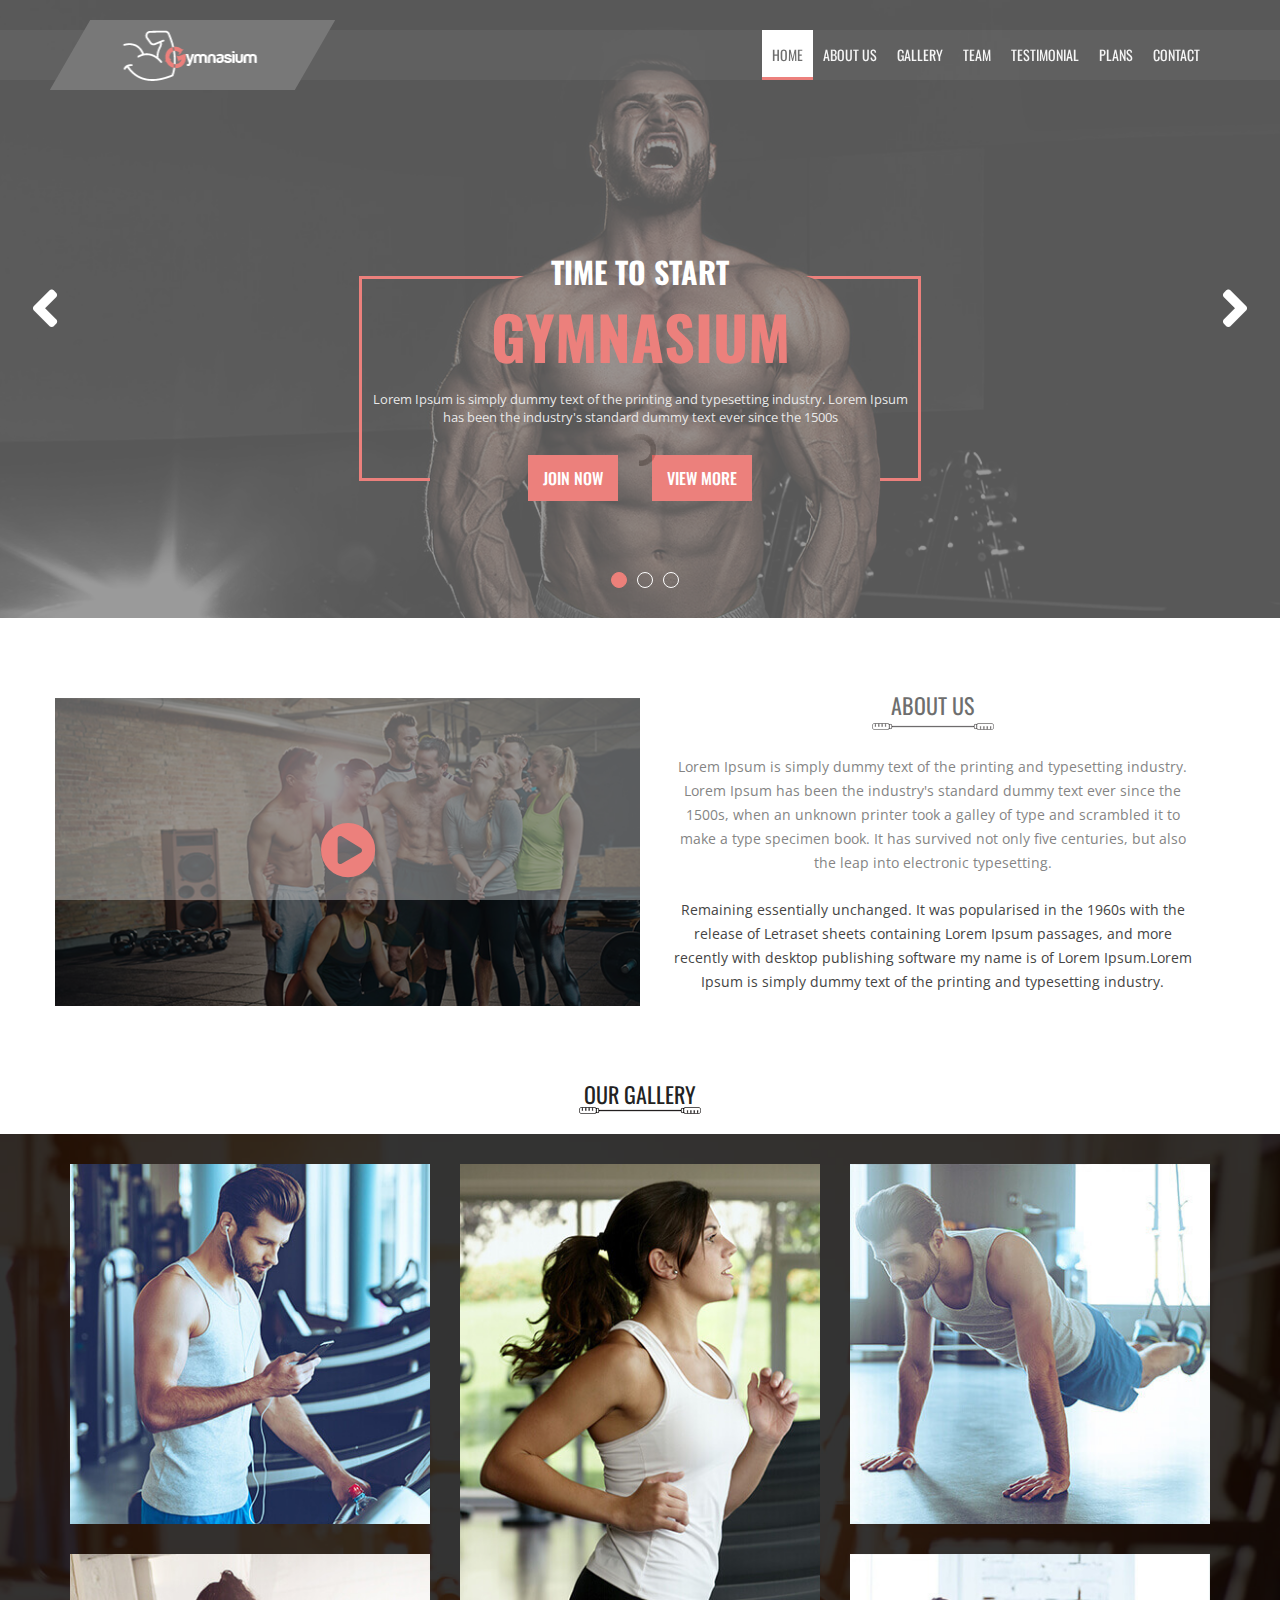
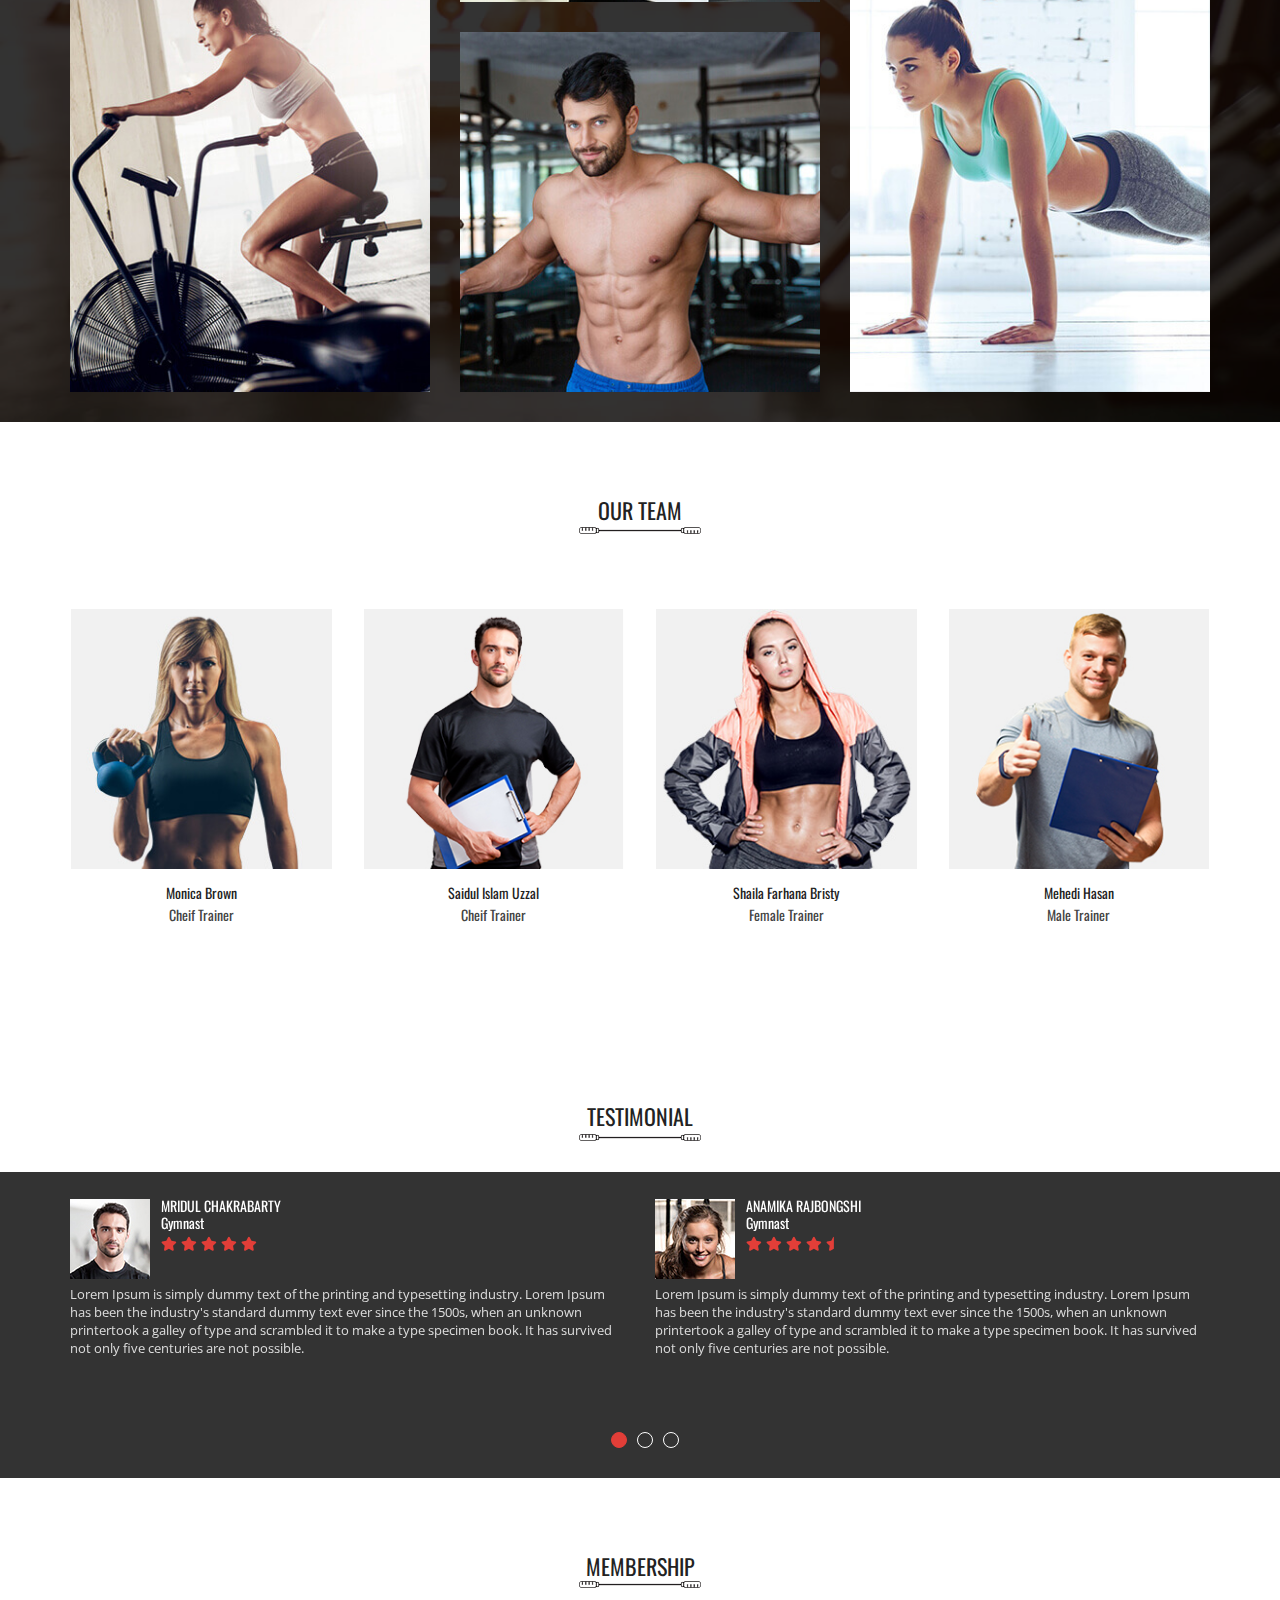
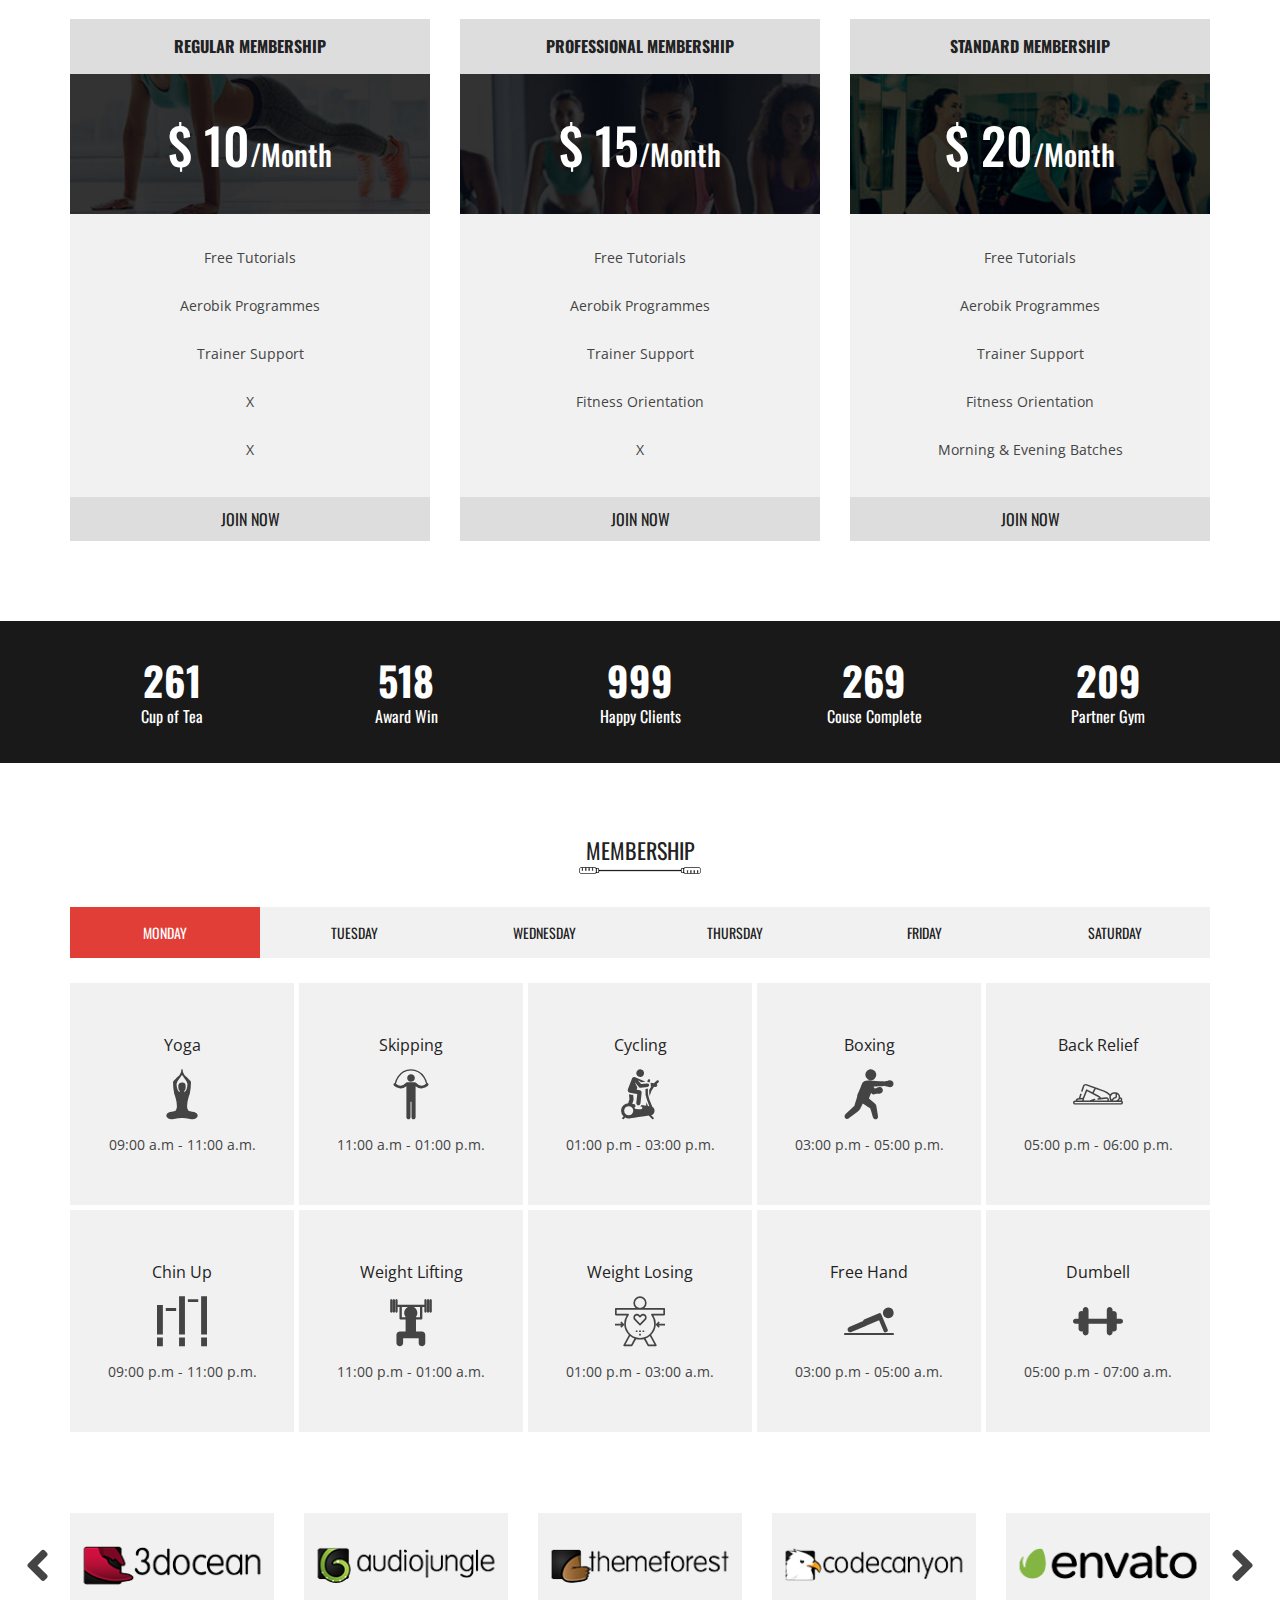
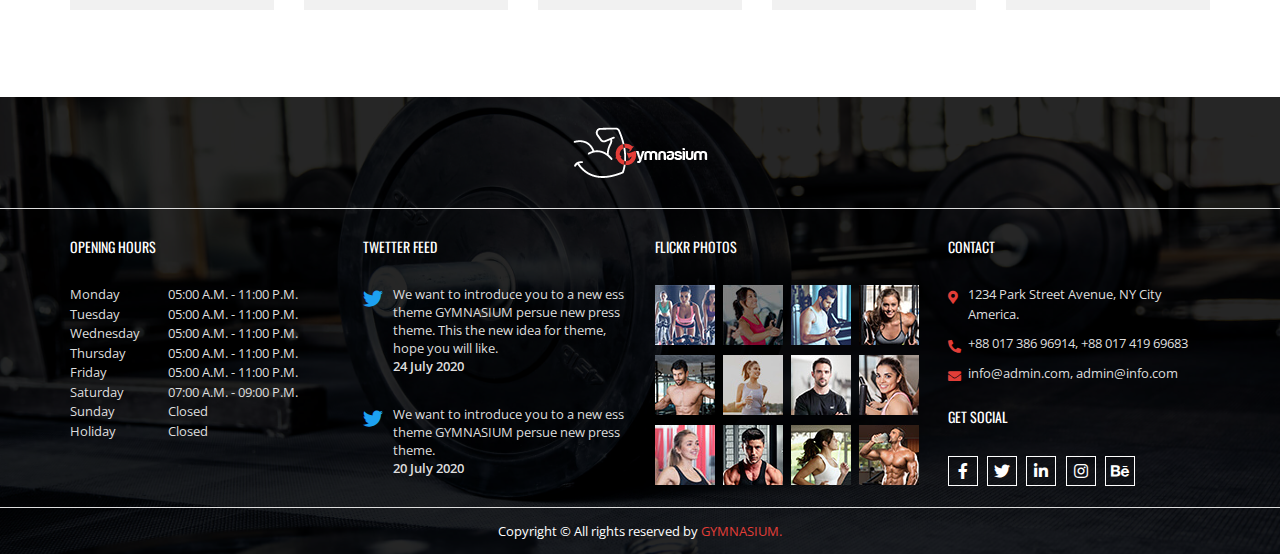
==== index.html @ a81ce97f "project add" ====
<!DOCTYPE html>
<html lang="en">

<head>
    <meta charset="UTF-8">
    <meta name="viewport" content="width=device-width, initial-scale=1, shrink-to-fit=no">
    <title>Gymnasium</title>
    <link href="https://fonts.googleapis.com/css2?family=Open+Sans:wght@300;400;600;700;800&display=swap" rel="stylesheet">
    <link href="https://fonts.googleapis.com/css2?family=Oswald:wght@200;300;400;500;600;700&display=swap" rel="stylesheet">
    <link rel="stylesheet" href="font/flaticon.css">
    <link rel="stylesheet" href="css/venobox.min.css">
    <link rel="stylesheet" href="css/slick.css">
    <link rel="stylesheet" href="css/all.min.css">
    <link rel="stylesheet" href="css/bootstrap.min.css">
    <link rel="stylesheet" href="css/style.css">
</head>

<body>
    <div class="preloader">
        <img src="images/loading.gif" alt="loading">
    </div>
    <div class="btn_top">
        <i class="fas fa-arrow-up"></i>
    </div>
    <!--================================================
                    Menu part start
==================================================-->
    <nav class="navbar navbar-expand-lg p-0 main_menu">
        <div class="container px-lg-0">
            <a class="navbar-brand py-0" href="index.html"><img src="images/Logo.png" alt="Logo"></a>
            <button class="navbar-toggler" type="button" data-toggle="collapse" data-target="#navbarSupportedContent" aria-controls="navbarSupportedContent" aria-expanded="false" aria-label="Toggle navigation">
                <span class="navbar-toggler-icon"></span>
            </button>

            <div class="collapse navbar-collapse" id="navbarSupportedContent">
                <ul class="navbar-nav ml-auto">
                    <li class="nav-item home active">
                        <a class="nav-link" href="#banner_part">Home</a>
                    </li>
                    <li class="nav-item about">
                        <a class="nav-link" href="#about_part">About us</a>
                    </li>
                    <li class="nav-item glry">
                        <a class="nav-link" href="#galler_part">Gallery</a>
                    </li>
                    <li class="nav-item team">
                        <a class="nav-link" href="#team_part">Team</a>
                    </li>
                    <li class="nav-item testi">
                        <a class="nav-link" href="#testimoni_part">Testimonial</a>
                    </li>
                    <li class="nav-item plans">
                        <a class="nav-link" href="#mship_part">Plans</a>
                    </li>
                    <li class="nav-item contct">
                        <a class="nav-link" href="#footer_part">Contact</a>
                    </li>
                </ul>
            </div>
        </div>
    </nav>
    <!--================================================
                    Menu part end
==================================================-->

    <!--================================================
                    Banner part start
==================================================-->
    <section id="banner_part">
        <div class="banner_item" style="background: url(images/banner-1.jpg)">
            <div class="container">
                <div class="row justify-content-center">
                    <div class="col-lg-6 text-center">
                        <div class="banner_text">
                            <h2>Time To Start</h2>
                            <h1>Gymnasium</h1>
                            <p>Lorem Ipsum is simply dummy text of the printing and typesetting industry. Lorem Ipsum has been the industry's standard dummy text ever since the 1500s</p>
                            <a href="#">Join Now</a>
                            <a class="marleft" href="#">View More</a>
                        </div>
                    </div>
                </div>
            </div>
        </div>
        <div class="banner_item" style="background: url(images/banner-2.jpg)">
            <div class="container">
                <div class="row justify-content-start">
                    <div class="col-lg-6 text-left">
                        <div class="banner_txt_lft">
                            <h2>Time To Start</h2>
                            <h1>Gymnasium</h1>
                            <p>Lorem Ipsum is simply dummy text of the printing and typesetting industry. Lorem Ipsum has been the industry's standard dummy text ever since the 1500s</p>
                            <a href="#">Join Now</a>
                            <a class="marleft" href="#">View More</a>
                        </div>
                    </div>
                </div>
            </div>
        </div>
        <div class="banner_item" style="background: url(images/banner-3.jpg)">
            <div class="container">
                <div class="row justify-content-start">
                    <div class="col-lg-6 text-left">
                        <div class="banner_txt_lft">
                            <h2>Time To Start</h2>
                            <h1>Gymnasium</h1>
                            <p>Lorem Ipsum is simply dummy text of the printing and typesetting industry. Lorem Ipsum has been the industry's standard dummy text ever since the 1500s</p>
                            <a href="#">Join Now</a>
                            <a class="marleft" href="#">View More</a>
                        </div>
                    </div>
                </div>
            </div>
        </div>
    </section>
    <!--================================================
                    Banner part end
==================================================-->

    <!--================================================
                    About part start
==================================================-->
    <section id="about_part">
        <div class="container px-lg-0">
            <div class="row">
                <div class="col-lg-6 justify-content-start px-lg-0">
                    <div class="video_part">
                        <img src="images/video_pic.jpg" class="img-fluid w-100" alt="video_pic">
                        <div class="overly text-center">
                            <a class="venobox" data-autoplay="true" data-vbtype="video" href="https://youtu.be/kf0Af6A5wW8"><i class="fas fa-play-circle"></i></a>
                        </div>
                    </div>
                </div>
                <div class="col-lg-6 justify-content-end px-lg-0">
                    <div class="about_txt text-center">
                        <h3>About Us</h3>
                        <img src="images/spoon.png" alt="spoon">
                        <p>
                            Lorem Ipsum is simply dummy text of the printing and typesetting industry. Lorem Ipsum has been the industry's standard dummy text ever since the 1500s, when an unknown printer took a galley of type and scrambled it to make a type specimen book. It has survived not only five centuries, but also the leap into electronic typesetting.
                            <span>Remaining essentially unchanged. It was popularised in the 1960s with the release of Letraset sheets containing Lorem Ipsum passages, and more recently with desktop publishing software my name is of Lorem Ipsum.Lorem Ipsum is simply dummy text of the printing and typesetting industry.</span>
                        </p>
                    </div>
                </div>
            </div>
        </div>
    </section>
    <!--================================================
                    About part end
==================================================-->

    <!--================================================
                    Galery part start
==================================================-->
    <section id="galler_part">
        <div class="container px-lg-0">
            <div class="row">
                <div class="col-lg-12 text-center">
                    <div class="gallery_head">
                        <h2>Our Gallery</h2>
                        <img src="images/spoon.png" alt="spoon">
                    </div>
                </div>
            </div>
        </div>
        <div class="gallery_inner">
            <div class="container px-lg-0">
                <div class="row">
                    <div class="col-lg-4">
                        <div class="gallery_img mar_bottom">
                            <img src="images/gallery-1.jpg" class="img-fluid w-100" alt="gallery-1">
                            <div class="gallery_img_overly">
                                <a class="venobox_img" data-gall="gallery01" href="images/gallery-1.jpg"><i class="fas fa-search-plus"></i></a>
                            </div>
                        </div>
                        <div class="gallery_img">
                            <img src="images/gallery-4.jpg" class="img-fluid w-100" alt="gallery-4">
                            <div class="gallery_img_overly">
                                <a class="venobox_img" data-gall="gallery01" href="images/gallery-4.jpg"><i class="fas fa-search-plus"></i></a>
                            </div>
                        </div>
                    </div>
                    <div class="col-lg-4">
                        <div class="gallery_img mar_bottom">
                            <img src="images/gallery-2.jpg" class="img-fluid w-100" alt="gallery-2">
                            <div class="gallery_img_overly">
                                <a class="venobox_img" data-gall="gallery01" href="images/gallery-2.jpg"><i class="fas fa-search-plus"></i></a>
                            </div>
                        </div>
                        <div class="gallery_img">
                            <img src="images/gallery-5.jpg" class="img-fluid w-100" alt="gallery-5">
                            <div class="gallery_img_overly">
                                <a class="venobox_img" data-gall="gallery01" href="images/gallery-5.jpg"><i class="fas fa-search-plus"></i></a>
                            </div>
                        </div>
                    </div>
                    <div class="col-lg-4">
                        <div class="gallery_img mar_bottom">
                            <img src="images/gallery-3.jpg" class="img-fluid w-100" alt="gallery-3">
                            <div class="gallery_img_overly">
                                <a class="venobox_img" data-gall="gallery01" href="images/gallery-3.jpg"><i class="fas fa-search-plus"></i></a>
                            </div>
                        </div>
                        <div class="gallery_img">
                            <img src="images/gallery-6.jpg" class="img-fluid w-100" alt="gallery-6">
                            <div class="gallery_img_overly">
                                <a class="venobox_img" data-gall="gallery01" href="images/gallery-6.jpg"><i class="fas fa-search-plus"></i></a>
                            </div>
                        </div>
                    </div>
                </div>
            </div>
        </div>
    </section>
    <!--================================================
                    Gallery part end
==================================================-->

    <!--================================================
                    Team part start
==================================================-->
    <section id="team_part">
        <div class="container px-lg-0">
            <div class="row">
                <div class="col-lg-12 text-center">
                    <div class="team_head">
                        <h2>Our Team</h2>
                        <img src="images/spoon.png" alt="spoon">
                    </div>
                </div>
            </div>
        </div>
        <div class="team_inner">
            <div class="container px-lg-0">
                <div class="row">
                    <div class="col-lg-3">
                        <div class="team_member text-center">
                            <div class="team_img">
                                <img src="images/team-1.jpg" class=" img-fluid w-100" alt="team-1">
                                <div class="team_overly text-right">
                                    <ul class="icon">
                                        <li><a href="#"><i class="fab fa-facebook-f"></i></a></li>
                                        <li><a href="#"><i class="fab fa-twitter"></i></a></li>
                                        <li><a href="#"><i class="fab fa-linkedin-in"></i></a></li>
                                    </ul>
                                </div>
                            </div>
                            <h4>Monica Brown</h4>
                            <h5>Cheif Trainer</h5>
                            <p>Lorem Ipsum is simply dummy text of the printing and typesetting industry. Lorem Ipsum 1500s.</p>
                        </div>
                    </div>
                    <div class="col-lg-3">
                        <div class="team_member text-center">
                            <div class="team_img">
                                <img src="images/team-2.jpg" class=" img-fluid w-100" alt="team-2">
                                <div class="team_overly text-right">
                                    <ul class="icon">
                                        <li><a href="#"><i class="fab fa-facebook-f"></i></a></li>
                                        <li><a href="#"><i class="fab fa-twitter"></i></a></li>
                                        <li><a href="#"><i class="fab fa-linkedin-in"></i></a></li>
                                    </ul>
                                </div>
                            </div>
                            <h4>Saidul Islam Uzzal</h4>
                            <h5>Cheif Trainer</h5>
                            <p>Lorem Ipsum is simply dummy text of the printing and typesetting industry. Lorem Ipsum 1500s.</p>
                        </div>
                    </div>
                    <div class="col-lg-3">
                        <div class="team_member text-center">
                            <div class="team_img">
                                <img src="images/team-3.jpg" class=" img-fluid w-100" alt="team-3">
                                <div class="team_overly text-right">
                                    <ul class="icon">
                                        <li><a href="#"><i class="fab fa-facebook-f"></i></a></li>
                                        <li><a href="#"><i class="fab fa-twitter"></i></a></li>
                                        <li><a href="#"><i class="fab fa-linkedin-in"></i></a></li>
                                    </ul>
                                </div>
                            </div>
                            <h4>Shaila Farhana Bristy</h4>
                            <h5>Female Trainer</h5>
                            <p>Lorem Ipsum is simply dummy text of the printing and typesetting industry. Lorem Ipsum 1500s.</p>
                        </div>
                    </div>
                    <div class="col-lg-3">
                        <div class="team_member text-center">
                            <div class="team_img">
                                <img src="images/team-4.jpg" class=" img-fluid w-100" alt="team-4">
                                <div class="team_overly text-right">
                                    <ul class="icon">
                                        <li><a href="#"><i class="fab fa-facebook-f"></i></a></li>
                                        <li><a href="#"><i class="fab fa-twitter"></i></a></li>
                                        <li><a href="#"><i class="fab fa-linkedin-in"></i></a></li>
                                    </ul>
                                </div>
                            </div>
                            <h4>Mehedi Hasan</h4>
                            <h5>Male Trainer</h5>
                            <p>Lorem Ipsum is simply dummy text of the printing and typesetting industry. Lorem Ipsum 1500s.</p>
                        </div>
                    </div>
                </div>
            </div>
        </div>
    </section>
    <!--================================================
                    Team part end
==================================================-->

    <!--================================================
                    Testimonial part start
==================================================-->
    <section id="testimoni_part">
        <div class="container px-lg-0">
            <div class="row">
                <div class="col-lg-12">
                    <div class="testi_header text-center">
                        <h2>Testimonial</h2>
                        <img src="images/spoon.png" alt="spoon">
                    </div>
                </div>
            </div>
        </div>
        <div class="testi_bnar">
            <div class="txt_slider">
                <div class="txt_item">
                    <div class="container px-lg-0">
                        <div class="row">
                            <div class="col-lg-6">
                                <div class="slider_txt text-left">
                                    <img src="images/client-1.jpg" alt="client-1">
                                    <div class="client_info">
                                        <h3>Mridul Chakrabarty</h3>
                                        <h4>Gymnast</h4>
                                        <span>
                                            <i class="fas fa-star"></i>
                                            <i class="fas fa-star"></i>
                                            <i class="fas fa-star"></i>
                                            <i class="fas fa-star"></i>
                                            <i class="fas fa-star"></i>
                                        </span>
                                    </div>
                                    <p>Lorem Ipsum is simply dummy text of the printing and typesetting industry. Lorem Ipsum has been the industry's standard dummy text ever since the 1500s, when an unknown printertook a galley of type and scrambled it to make a type specimen book. It has survived not only five centuries are not possible.</p>
                                </div>
                            </div>
                            <div class="col-lg-6">
                                <div class="slider_txt text-left">
                                    <img src="images/client-2.jpg" alt="client-2">
                                    <div class="client_info">
                                        <h3>Anamika Rajbongshi</h3>
                                        <h4>Gymnast</h4>
                                        <span>
                                            <i class="fas fa-star"></i>
                                            <i class="fas fa-star"></i>
                                            <i class="fas fa-star"></i>
                                            <i class="fas fa-star"></i>
                                            <i class="fas fa-star-half"></i>
                                        </span>
                                    </div>
                                    <p>Lorem Ipsum is simply dummy text of the printing and typesetting industry. Lorem Ipsum has been the industry's standard dummy text ever since the 1500s, when an unknown printertook a galley of type and scrambled it to make a type specimen book. It has survived not only five centuries are not possible.</p>
                                </div>
                            </div>
                        </div>
                    </div>
                </div>
                <div class="txt_item">
                    <div class="container px-lg-0">
                        <div class="row">
                            <div class="col-lg-6 pad_left">
                                <div class="slider_txt text-left">
                                    <img src="images/client-1.jpg" alt="client-1">
                                    <div class="client_info">
                                        <h3>Mridul Chakrabarty</h3>
                                        <h4>Gymnast</h4>
                                        <span>
                                            <i class="fas fa-star"></i>
                                            <i class="fas fa-star"></i>
                                            <i class="fas fa-star"></i>
                                            <i class="fas fa-star"></i>
                                            <i class="fas fa-star"></i>
                                        </span>
                                    </div>
                                    <p>Lorem Ipsum is simply dummy text of the printing and typesetting industry. Lorem Ipsum has been the industry's standard dummy text ever since the 1500s, when an unknown printertook a galley of type and scrambled it to make a type specimen book. It has survived not only five centuries are not possible.</p>
                                </div>
                            </div>
                            <div class="col-lg-6">
                                <div class="slider_txt text-left">
                                    <img src="images/client-2.jpg" alt="client-2">
                                    <div class="client_info">
                                        <h3>Anamika Rajbongshi</h3>
                                        <h4>Gymnast</h4>
                                        <span>
                                            <i class="fas fa-star"></i>
                                            <i class="fas fa-star"></i>
                                            <i class="fas fa-star"></i>
                                            <i class="fas fa-star"></i>
                                            <i class="fas fa-star-half"></i>
                                        </span>
                                    </div>
                                    <p>Lorem Ipsum is simply dummy text of the printing and typesetting industry. Lorem Ipsum has been the industry's standard dummy text ever since the 1500s, when an unknown printertook a galley of type and scrambled it to make a type specimen book. It has survived not only five centuries are not possible.</p>
                                </div>
                            </div>
                        </div>
                    </div>
                </div>
                <div class="txt_item">
                    <div class="container px-lg-0">
                        <div class="row slider_txt">
                            <div class="col-lg-6">
                                <div class="row">
                                    <div class="col-lg-12">
                                        <div class="client_info">
                                            <img src="images/client-1.jpg" alt="client-1">
                                            <h3>Mridul Chakrabarty</h3>
                                            <h4>Gymnast</h4>
                                            <span>
                                                <i class="fas fa-star"></i>
                                                <i class="fas fa-star"></i>
                                                <i class="fas fa-star"></i>
                                                <i class="fas fa-star"></i>
                                                <i class="fas fa-star"></i>
                                            </span>
                                        </div>
                                    </div>
                                    <div class="col-lg-12">
                                        <p>Lorem Ipsum is simply dummy text of the printing and typesetting industry. Lorem Ipsum has been the industry's standard dummy text ever since the 1500s, when an unknown printertook a galley of type and scrambled it to make a type specimen book. It has survived not only five centuries are not possible.</p>
                                    </div>
                                </div>
                            </div>
                            <div class="col-lg-6">
                                <div class="row">
                                    <div class="col-lg-12">
                                        <div class="client_info">
                                            <img src="images/client-2.jpg" alt="client-2">
                                            <h3>Anamika Rajbongshi</h3>
                                            <h4>Gymnast</h4>
                                            <span>
                                                <i class="fas fa-star"></i>
                                                <i class="fas fa-star"></i>
                                                <i class="fas fa-star"></i>
                                                <i class="fas fa-star"></i>
                                                <i class="fas fa-star-half"></i>
                                            </span>
                                        </div>
                                    </div>
                                    <div class="col-lg-12">
                                        <p>Lorem Ipsum is simply dummy text of the printing and typesetting industry. Lorem Ipsum has been the industry's standard dummy text ever since the 1500s, when an unknown printertook a galley of type and scrambled it to make a type specimen book. It has survived not only five centuries are not possible.</p>
                                    </div>
                                </div>
                            </div>
                        </div>
                    </div>
                </div>
            </div>
        </div>
    </section>
    <!--================================================
                    Testimonial part end
==================================================-->


    <!--================================================
                    membership part start
==================================================-->
    <section id="mship_part">
        <div class="container px-lg-0">
            <div class="row">
                <div class="col-lg-12">
                    <div class="mship_head text-center">
                        <h2>Membership</h2>
                        <img src="images/spoon.png" alt="spoon">
                    </div>
                </div>
            </div>
        </div>
        <div class="mship_inner">
            <div class="container px-lg-0">
                <div class="row">
                    <div class="col-lg-4">
                        <div class="pricing_card text-center">
                            <div class="card_title ">
                                <h3>Regular Membership</h3>
                            </div>
                            <div class="card_banner" style="background: url(images/price-bg-1.jpg);">
                                <h3>$ 10 <span>/Month</span></h3>
                            </div>
                            <ul>
                                <li>Free Tutorials</li>
                                <li>Aerobik Programmes</li>
                                <li>Trainer Support</li>
                                <li>X</li>
                                <li>X</li>
                            </ul>
                            <a href="#">Join Now</a>
                        </div>
                    </div>
                    <div class="col-lg-4">
                        <div class="pricing_card text-center">
                            <div class="card_title ">
                                <h3>Professional Membership</h3>
                            </div>
                            <div class="card_banner" style="background: url(images/price-bg-2.jpg);">
                                <h3>$ 15 <span>/Month</span></h3>
                            </div>
                            <ul>
                                <li>Free Tutorials</li>
                                <li>Aerobik Programmes</li>
                                <li>Trainer Support</li>
                                <li>Fitness Orientation</li>
                                <li>X</li>
                            </ul>
                            <a href="#">Join Now</a>
                        </div>
                    </div>
                    <div class="col-lg-4">
                        <div class="pricing_card text-center">
                            <div class="card_title ">
                                <h3>Standard Membership</h3>
                            </div>
                            <div class="card_banner" style="background: url(images/price-bg-3.jpg);">
                                <h3>$ 20 <span>/Month</span></h3>
                            </div>
                            <ul>
                                <li>Free Tutorials</li>
                                <li>Aerobik Programmes</li>
                                <li>Trainer Support</li>
                                <li>Fitness Orientation</li>
                                <li>Morning &amp; Evening Batches</li>
                            </ul>
                            <a href="#">Join Now</a>
                        </div>
                    </div>
                </div>
            </div>
        </div>
    </section>
    <!--================================================
                    membership part end
==================================================-->

    <!--================================================
                    conter part start
==================================================-->
    <section id="counter_part">
        <div class="container px-lg-0">
            <div class="row">
                <div class="col count text-center">
                    <h3 class="counter">261</h3>
                    <p>Cup of Tea</p>
                </div>
                <div class="col count text-center">
                    <h3 class="counter">518</h3>
                    <p>Award Win</p>
                </div>
                <div class="col count text-center">
                    <h3 class="counter">999</h3>
                    <p>Happy Clients</p>
                </div>
                <div class="col count text-center">
                    <h3 class="counter">269</h3>
                    <p>Couse Complete</p>
                </div>
                <div class="col count text-center">
                    <h3 class="counter">209</h3>
                    <p>Partner Gym</p>
                </div>
            </div>
        </div>
    </section>
    <!--================================================
                    conter part end
==================================================-->

    <!--================================================
                    class part start
==================================================-->
    <section id="class_part">
        <div class="container px-lg-0">
            <div class="row">
                <div class="col-lg-12 text-center">
                    <div class="class_head">
                        <h2>Membership</h2>
                        <img src="images/spoon.png" alt="spoon">
                    </div>
                </div>
            </div>
            <div class="row">
                <div class="col-lg-12">
                    <ul class="nav nav-pills class_menu" id="pills-tab" role="tablist">
                        <li class="nav-item">
                            <a class="nav-link active" id="monday_tab" data-toggle="pill" href="#pills-monday" role="tab" aria-controls="pills-monday" aria-selected="true">Monday</a>
                        </li>
                        <li class="nav-item">
                            <a class="nav-link" id="tuesday_tab" data-toggle="pill" href="#pills-tuesday" role="tab" aria-controls="pills-tuesday" aria-selected="false">Tuesday</a>
                        </li>
                        <li class="nav-item">
                            <a class="nav-link" id="wednesday_tab" data-toggle="pill" href="#pills-wednesday" role="tab" aria-controls="pills-wednesday" aria-selected="false">Wednesday</a>
                        </li>
                        <li class="nav-item">
                            <a class="nav-link" id="thursday_tab" data-toggle="pill" href="#pills-thursday" role="tab" aria-controls="pills-thursday" aria-selected="false">Thursday</a>
                        </li>
                        <li class="nav-item">
                            <a class="nav-link" id="friday_tab" data-toggle="pill" href="#pills-friday" role="tab" aria-controls="pills-friday" aria-selected="false">Friday</a>
                        </li>
                        <li class="nav-item">
                            <a class="nav-link" id="saturday_tab" data-toggle="pill" href="#pills-saturday" role="tab" aria-controls="pills-saturday" aria-selected="false">Saturday</a>
                        </li>
                    </ul>
                </div>
                <div class="col-lg-12 text-center">
                    <div class="tab-content" id="pills-tabContent">
                        <div class="tab-pane fade show active" id="pills-monday" role="tabpanel" aria-labelledby="monday_tab">
                            <ul class="shedule text-center">
                                <li>
                                    <p>Yoga</p>
                                    <i class="flaticon-buddhist-yoga-pose"></i>
                                    <span>09:00 a.m - 11:00 a.m.</span>
                                </li>
                                <li>
                                    <p>Skipping</p>
                                    <i class="flaticon-jumping-rope-silhouette"></i>
                                    <span>11:00 a.m - 01:00 p.m.</span>
                                </li>
                                <li>
                                    <p>Cycling</p>
                                    <i class="flaticon-exercise"></i>
                                    <span>01:00 p.m - 03:00 p.m.</span>
                                </li>
                                <li>
                                    <p>Boxing</p>
                                    <i class="flaticon-boxing-fighter"></i>
                                    <span>03:00 p.m - 05:00 p.m.</span>
                                </li>
                                <li>
                                    <p>Back Relief</p>
                                    <i class="flaticon-pilates"></i>
                                    <span>05:00 p.m - 06:00 p.m.</span>
                                </li>
                                <li>
                                    <p>Chin Up</p>
                                    <i class="flaticon-chin-up-bar"></i>
                                    <span>09:00 p.m - 11:00 p.m.</span>
                                </li>
                                <li>
                                    <p>Weight Lifting</p>
                                    <i class="flaticon-dumbbell-lifter"></i>
                                    <span>11:00 p.m - 01:00 a.m.</span>
                                <li>
                                    <p>Weight Losing</p>
                                    <i class="flaticon-weight-loss"></i>
                                    <span>01:00 p.m - 03:00 a.m.</span>
                                </li>
                                <li>
                                    <p>Free Hand</p>
                                    <i class="flaticon-pushups-man"></i>
                                    <span>03:00 p.m - 05:00 a.m.</span>
                                </li>
                                <li>
                                    <p>Dumbell</p>
                                    <i class="flaticon-gym-dumbbell-black-silhouette"></i>
                                    <span>05:00 p.m - 07:00 a.m.</span>
                                </li>
                            </ul>
                        </div>
                        <div class="tab-pane fade" id="pills-tuesday" role="tabpanel" aria-labelledby="tuesday_tab">
                            <ul class="shedule text-center">
                                <li>
                                    <p>Yoga</p>
                                    <i class="flaticon-buddhist-yoga-pose"></i>
                                    <span>09:00 a.m - 11:00 a.m.</span>
                                </li>
                                <li>
                                    <p>Skipping</p>
                                    <i class="flaticon-jumping-rope-silhouette"></i>
                                    <span>11:00 a.m - 01:00 p.m.</span>
                                </li>
                                <li>
                                    <p>Cycling</p>
                                    <i class="flaticon-exercise"></i>
                                    <span>01:00 p.m - 03:00 p.m.</span>
                                </li>
                                <li>
                                    <p>Boxing</p>
                                    <i class="flaticon-boxing-fighter"></i>
                                    <span>03:00 p.m - 05:00 p.m.</span>
                                </li>
                                <li>
                                    <p>Back Relief</p>
                                    <i class="flaticon-pilates"></i>
                                    <span>05:00 p.m - 06:00 p.m.</span>
                                </li>
                                <li>
                                    <p>Chin Up</p>
                                    <i class="flaticon-chin-up-bar"></i>
                                    <span>09:00 p.m - 11:00 p.m.</span>
                                </li>
                                <li>
                                    <p>Weight Lifting</p>
                                    <i class="flaticon-dumbbell-lifter"></i>
                                    <span>11:00 p.m - 01:00 a.m.</span>
                                <li>
                                    <p>Weight Losing</p>
                                    <i class="flaticon-weight-loss"></i>
                                    <span>01:00 p.m - 03:00 a.m.</span>
                                </li>
                                <li>
                                    <p>Free Hand</p>
                                    <i class="flaticon-pushups-man"></i>
                                    <span>03:00 p.m - 05:00 a.m.</span>
                                </li>
                                <li>
                                    <p>Dumbell</p>
                                    <i class="flaticon-gym-dumbbell-black-silhouette"></i>
                                    <span>05:00 p.m - 07:00 a.m.</span>
                                </li>
                            </ul>
                        </div>
                        <div class="tab-pane fade" id="pills-wednesday" role="tabpanel" aria-labelledby="wednesday_tab">
                            <ul class="shedule text-center">
                                <li>
                                    <p>Yoga</p>
                                    <i class="flaticon-buddhist-yoga-pose"></i>
                                    <span>09:00 a.m - 11:00 a.m.</span>
                                </li>
                                <li>
                                    <p>Skipping</p>
                                    <i class="flaticon-jumping-rope-silhouette"></i>
                                    <span>11:00 a.m - 01:00 p.m.</span>
                                </li>
                                <li>
                                    <p>Cycling</p>
                                    <i class="flaticon-exercise"></i>
                                    <span>01:00 p.m - 03:00 p.m.</span>
                                </li>
                                <li>
                                    <p>Boxing</p>
                                    <i class="flaticon-boxing-fighter"></i>
                                    <span>03:00 p.m - 05:00 p.m.</span>
                                </li>
                                <li>
                                    <p>Back Relief</p>
                                    <i class="flaticon-pilates"></i>
                                    <span>05:00 p.m - 06:00 p.m.</span>
                                </li>
                                <li>
                                    <p>Chin Up</p>
                                    <i class="flaticon-chin-up-bar"></i>
                                    <span>09:00 p.m - 11:00 p.m.</span>
                                </li>
                                <li>
                                    <p>Weight Lifting</p>
                                    <i class="flaticon-dumbbell-lifter"></i>
                                    <span>11:00 p.m - 01:00 a.m.</span>
                                <li>
                                    <p>Weight Losing</p>
                                    <i class="flaticon-weight-loss"></i>
                                    <span>01:00 p.m - 03:00 a.m.</span>
                                </li>
                                <li>
                                    <p>Free Hand</p>
                                    <i class="flaticon-pushups-man"></i>
                                    <span>03:00 p.m - 05:00 a.m.</span>
                                </li>
                                <li>
                                    <p>Dumbell</p>
                                    <i class="flaticon-gym-dumbbell-black-silhouette"></i>
                                    <span>05:00 p.m - 07:00 a.m.</span>
                                </li>
                            </ul>
                        </div>
                        <div class="tab-pane fade" id="pills-thursday" role="tabpanel" aria-labelledby="thursday_tab">
                            <ul class="shedule text-center">
                                <li>
                                    <p>Yoga</p>
                                    <i class="flaticon-buddhist-yoga-pose"></i>
                                    <span>09:00 a.m - 11:00 a.m.</span>
                                </li>
                                <li>
                                    <p>Skipping</p>
                                    <i class="flaticon-jumping-rope-silhouette"></i>
                                    <span>11:00 a.m - 01:00 p.m.</span>
                                </li>
                                <li>
                                    <p>Cycling</p>
                                    <i class="flaticon-exercise"></i>
                                    <span>01:00 p.m - 03:00 p.m.</span>
                                </li>
                                <li>
                                    <p>Boxing</p>
                                    <i class="flaticon-boxing-fighter"></i>
                                    <span>03:00 p.m - 05:00 p.m.</span>
                                </li>
                                <li>
                                    <p>Back Relief</p>
                                    <i class="flaticon-pilates"></i>
                                    <span>05:00 p.m - 06:00 p.m.</span>
                                </li>
                                <li>
                                    <p>Chin Up</p>
                                    <i class="flaticon-chin-up-bar"></i>
                                    <span>09:00 p.m - 11:00 p.m.</span>
                                </li>
                                <li>
                                    <p>Weight Lifting</p>
                                    <i class="flaticon-dumbbell-lifter"></i>
                                    <span>11:00 p.m - 01:00 a.m.</span>
                                <li>
                                    <p>Weight Losing</p>
                                    <i class="flaticon-weight-loss"></i>
                                    <span>01:00 p.m - 03:00 a.m.</span>
                                </li>
                                <li>
                                    <p>Free Hand</p>
                                    <i class="flaticon-pushups-man"></i>
                                    <span>03:00 p.m - 05:00 a.m.</span>
                                </li>
                                <li>
                                    <p>Dumbell</p>
                                    <i class="flaticon-gym-dumbbell-black-silhouette"></i>
                                    <span>05:00 p.m - 07:00 a.m.</span>
                                </li>
                            </ul>
                        </div>
                        <div class="tab-pane fade" id="pills-friday" role="tabpanel" aria-labelledby="friday_tab">
                            <ul class="shedule text-center">
                                <li>
                                    <p>Yoga</p>
                                    <i class="flaticon-buddhist-yoga-pose"></i>
                                    <span>09:00 a.m - 11:00 a.m.</span>
                                </li>
                                <li>
                                    <p>Skipping</p>
                                    <i class="flaticon-jumping-rope-silhouette"></i>
                                    <span>11:00 a.m - 01:00 p.m.</span>
                                </li>
                                <li>
                                    <p>Cycling</p>
                                    <i class="flaticon-exercise"></i>
                                    <span>01:00 p.m - 03:00 p.m.</span>
                                </li>
                                <li>
                                    <p>Boxing</p>
                                    <i class="flaticon-boxing-fighter"></i>
                                    <span>03:00 p.m - 05:00 p.m.</span>
                                </li>
                                <li>
                                    <p>Back Relief</p>
                                    <i class="flaticon-pilates"></i>
                                    <span>05:00 p.m - 06:00 p.m.</span>
                                </li>
                                <li>
                                    <p>Chin Up</p>
                                    <i class="flaticon-chin-up-bar"></i>
                                    <span>09:00 p.m - 11:00 p.m.</span>
                                </li>
                                <li>
                                    <p>Weight Lifting</p>
                                    <i class="flaticon-dumbbell-lifter"></i>
                                    <span>11:00 p.m - 01:00 a.m.</span>
                                <li>
                                    <p>Weight Losing</p>
                                    <i class="flaticon-weight-loss"></i>
                                    <span>01:00 p.m - 03:00 a.m.</span>
                                </li>
                                <li>
                                    <p>Free Hand</p>
                                    <i class="flaticon-pushups-man"></i>
                                    <span>03:00 p.m - 05:00 a.m.</span>
                                </li>
                                <li>
                                    <p>Dumbell</p>
                                    <i class="flaticon-gym-dumbbell-black-silhouette"></i>
                                    <span>05:00 p.m - 07:00 a.m.</span>
                                </li>
                            </ul>
                        </div>
                        <div class="tab-pane fade" id="pills-saturday" role="tabpanel" aria-labelledby="saturday_tab">
                            <ul class="shedule text-center">
                                <li>
                                    <p>Yoga</p>
                                    <i class="flaticon-buddhist-yoga-pose"></i>
                                    <span>09:00 a.m - 11:00 a.m.</span>
                                </li>
                                <li>
                                    <p>Skipping</p>
                                    <i class="flaticon-jumping-rope-silhouette"></i>
                                    <span>11:00 a.m - 01:00 p.m.</span>
                                </li>
                                <li>
                                    <p>Cycling</p>
                                    <i class="flaticon-exercise"></i>
                                    <span>01:00 p.m - 03:00 p.m.</span>
                                </li>
                                <li>
                                    <p>Boxing</p>
                                    <i class="flaticon-boxing-fighter"></i>
                                    <span>03:00 p.m - 05:00 p.m.</span>
                                </li>
                                <li>
                                    <p>Back Relief</p>
                                    <i class="flaticon-pilates"></i>
                                    <span>05:00 p.m - 06:00 p.m.</span>
                                </li>
                                <li>
                                    <p>Chin Up</p>
                                    <i class="flaticon-chin-up-bar"></i>
                                    <span>09:00 p.m - 11:00 p.m.</span>
                                </li>
                                <li>
                                    <p>Weight Lifting</p>
                                    <i class="flaticon-dumbbell-lifter"></i>
                                    <span>11:00 p.m - 01:00 a.m.</span>
                                <li>
                                    <p>Weight Losing</p>
                                    <i class="flaticon-weight-loss"></i>
                                    <span>01:00 p.m - 03:00 a.m.</span>
                                </li>
                                <li>
                                    <p>Free Hand</p>
                                    <i class="flaticon-pushups-man"></i>
                                    <span>03:00 p.m - 05:00 a.m.</span>
                                </li>
                                <li>
                                    <p>Dumbell</p>
                                    <i class="flaticon-gym-dumbbell-black-silhouette"></i>
                                    <span>05:00 p.m - 07:00 a.m.</span>
                                </li>
                            </ul>
                        </div>
                    </div>
                </div>
            </div>
        </div>
    </section>
    <!--================================================
                    class part end
==================================================-->

    <!--================================================
                    Logo banner part start
==================================================-->
    <section id="logo_slider_part">
        <div class="container px-lg-0">
            <div class="row logo_slider">
                <div class="col img">
                    <a href="#"><img src="images/t1.png" class="img-fluid w-100" alt="t1"></a>
                </div>
                <div class="col img">
                    <a href="#"><img src="images/t2.png" class="img-fluid w-100" alt="t2"></a>
                </div>
                <div class="col img">
                    <a href="#"><img src="images/t3.png" class="img-fluid w-100" alt="t3"></a>
                </div>
                <div class="col img">
                    <a href="#"><img src="images/t4.png" class="img-fluid w-100" alt="t4"></a>
                </div>
                <div class="col img">
                    <a href="#"><img src="images/t5.png" class="img-fluid w-100" alt="t5"></a>
                </div>
                <div class="col img">
                    <a href="#"><img src="images/t3.png" class="img-fluid w-100" alt="t3"></a>
                </div>
            </div>
        </div>
    </section>
    <!--================================================
                    Logo banner part end
==================================================-->

    <!--================================================
                    Footer part start
==================================================-->
    <footer id="footer_part">
        <div class="footer_logo text-center">
            <div class="container px-lg-0">
                <div class="row">
                    <div class="col-lg-12">
                        <img src="images/Logo.png" alt="Logo">
                    </div>
                </div>
            </div>
        </div>
        <div class="footer_text">
            <div class="container px-lg-0">
                <div class="row">
                    <div class="col-lg-3">
                        <div class="hour_head">
                            <h4>Opening Hours</h4>
                        </div>
                        <div class="hour_inner">
                            <div class="row">
                                <div class="col-lg-4">
                                    <p>Monday</p>
                                    <p>Tuesday</p>
                                    <p>Wednesday</p>
                                    <p>Thursday</p>
                                    <p>Friday</p>
                                    <p>Saturday</p>
                                    <p>Sunday</p>
                                    <p>Holiday</p>
                                </div>
                                <div class="col-lg-8">
                                    <p>05:00 A.M. - 11:00 P.M.</p>
                                    <p>05:00 A.M. - 11:00 P.M.</p>
                                    <p>05:00 A.M. - 11:00 P.M.</p>
                                    <p>05:00 A.M. - 11:00 P.M.</p>
                                    <p>05:00 A.M. - 11:00 P.M.</p>
                                    <p>07:00 A.M. - 09:00 P.M.</p>
                                    <p>Closed</p>
                                    <p>Closed</p>
                                </div>
                            </div>
                        </div>
                    </div>
                    <div class="col-lg-3">
                        <div class="twitter_head">
                            <h4>Twetter Feed</h4>
                        </div>
                        <div class="twitter_inner">
                            <p><i class="fab fa-twitter"></i>We want to introduce you to a new ess theme GYMNASIUM persue new press theme. This the new idea for theme, hope you will like.
                                <span>24 July 2020</span></p>
                            <p><i class="fab fa-twitter"></i>We want to introduce you to a new ess theme GYMNASIUM persue new press theme.
                                <span>20 July 2020</span></p>
                        </div>
                    </div>
                    <div class="col-lg-3">
                        <div class="flickr_head">
                            <h4>Flickr Photos</h4>
                        </div>
                        <div class="fickr_inner">
                            <ul>
                                <li><a href="#"><img src="images/fp1.jpg" alt="fp1"></a></li>
                                <li><a href="#"><img src="images/fp2.jpg" alt="fp2"></a></li>
                                <li><a href="#"><img src="images/fp3.jpg" alt="fp3"></a></li>
                                <li><a href="#"><img src="images/fp4.jpg" alt="fp4"></a></li>
                                <li><a href="#"><img src="images/fp5.jpg" alt="fp5"></a></li>
                                <li><a href="#"><img src="images/fp6.jpg" alt="fp6"></a></li>
                                <li><a href="#"><img src="images/fp7.jpg" alt="fp7"></a></li>
                                <li><a href="#"><img src="images/fp8.jpg" alt="fp8"></a></li>
                                <li><a href="#"><img src="images/fp9.jpg" alt="fp9"></a></li>
                                <li><a href="#"><img src="images/fp10.jpg" alt="fp10"></a></li>
                                <li><a href="#"><img src="images/fp11.jpg" alt="fp11"></a></li>
                                <li><a href="#"><img src="images/fp12.jpg" alt="fp12"></a></li>
                            </ul>
                        </div>
                    </div>
                    <div class="col-lg-3">
                        <div class="contact_head">
                            <h4>Contact</h4>
                        </div>
                        <div class="contact_inner">
                            <div class="row">
                                <div class="col-lg-12">
                                    <div class="address">
                                        <p><i class="fas fa-map-marker-alt"></i>1234 Park Street Avenue, NY City America.</p>
                                        <p><i class="fas fa-phone-alt"></i>+88 017 386 96914, +88 017 419 69683</p>
                                        <p><i class="fas fa-envelope"></i>info@admin.com, admin@info.com</p>
                                    </div>
                                </div>
                            </div>
                            <div class="row">
                                <div class="col-lg-12">
                                    <div class="social">
                                        <h4>get Social</h4>
                                        <a href="#"><i class="fab fa-facebook-f"></i></a>
                                        <a href="#"><i class="fab fa-twitter"></i></a>
                                        <a href="#"><i class="fab fa-linkedin-in"></i></a>
                                        <a href="#"><i class="fab fa-instagram"></i></a>
                                        <a href="#"><i class="fab fa-behance"></i></a>
                                    </div>
                                </div>
                            </div>
                        </div>
                    </div>
                </div>
            </div>
        </div>
        <div class="footer_inner text-center">
            <div class="container px-lg-0">
                <div class="row">
                    <div class="col-lg-12">
                        <span>Copyright &copy; All rights reserved by <a href="index.html">GYMNASIUM.</a></span>
                    </div>
                </div>
            </div>
        </div>
    </footer>
    <!--================================================
                    Footer part end
==================================================-->






    <!--==================================================
            Java script all file start here
=======================================================-->
    <script src="js/jquery-1.12.4.min.js"></script>
    <script src="js/popper.min.js"></script>
    <script src="js/bootstrap.min.js"></script>


    <script src="js/slick.min.js"></script>
    <script src="js/venobox.min.js"></script>
    <script src="js/jquery.counterup.min.js"></script>
    <script src="js/waypoints.min.js"></script>
    <script src="js/script.js"></script>
</body>

</html>
---- font/flaticon.css ----
/*
  	Flaticon icon font: Flaticon
  	Creation date: 09/05/2020 15:58
  	*/

	@font-face {
	    font-family: "Flaticon";
	    src: url("./Flaticon.eot");
	    src: url("./Flaticon.eot?#iefix") format("embedded-opentype"),
	        url("./Flaticon.woff2") format("woff2"),
	        url("./Flaticon.woff") format("woff"),
	        url("./Flaticon.ttf") format("truetype"),
	        url("./Flaticon.svg#Flaticon") format("svg");
	    font-weight: normal;
	    font-style: normal;
	}

	@media screen and (-webkit-min-device-pixel-ratio:0) {
	    @font-face {
	        font-family: "Flaticon";
	        src: url("./Flaticon.svg#Flaticon") format("svg");
	    }
	}

	[class^="flaticon-"]:before,
	[class*=" flaticon-"]:before,
	[class^="flaticon-"]:after,
	[class*=" flaticon-"]:after {
	    font-family: Flaticon;
	    font-style: normal;
	}

	.flaticon-buddhist-yoga-pose:before {
	    content: "\f100";
	}

	.flaticon-jumping-rope-silhouette:before {
	    content: "\f101";
	}

	.flaticon-bicycle:before {
	    content: "\f102";
	}

	.flaticon-boxing-fighter:before {
	    content: "\f103";
	}

	.flaticon-pilates:before {
	    content: "\f104";
	}

	.flaticon-chin-up-bar:before {
	    content: "\f105";
	}

	.flaticon-dumbbell-lifter:before {
	    content: "\f106";
	}

	.flaticon-weight-loss:before {
	    content: "\f107";
	}

	.flaticon-cardio:before {
	    content: "\f108";
	}

	.flaticon-exercise:before {
	    content: "\f109";
	}

	.flaticon-gym-dumbbell-black-silhouette:before {
	    content: "\f10a";
	}

	.flaticon-pushups-man:before {
	    content: "\f10b";
	}
---- css/style.css ----
/*================================================
                Common CSS part Start
==================================================*/
html,
body {
    scroll-behavior: smooth;
}

* {
    padding: 0;
    margin: 0;
    outline: 0;
}

a {
    text-decoration: none;
    display: inline-block;
}

a:hover {
    text-decoration: none;
}

ul,
ol {
    list-style: none;
}

h1,
h2,
h3,
h4,
h5,
h6,
p,
a,
ul,
ol,
li,
span,
button {
    margin: 0;
    padding: 0;
    outline: 0;
}


/*================================================
                Common CSS part End
==================================================*/

/*================================================
                Menu part Start
==================================================*/
.main_menu {
    height: 50px;
    background: rgba(53, 53, 53, 0.25);
    position: absolute;
    left: 0;
    top: 30px;
    width: 100%;
    z-index: 999;
}

.main_menu .navbar-nav .nav-item .nav-link {
    padding: 0;
    color: #f1f1f1;
    font-size: 14px;
    font-weight: 400;
    font-family: 'Oswald', sans-serif;
    text-transform: uppercase;
    padding: 0 10px;
    line-height: 50px;
    position: relative;
    transition: all linear .4s;
    -webkit-transition: all linear .4s;
}

.main_menu .navbar-nav .nav-item .nav-link:hover {
    background: #ffffff;
    color: #222222;
}


.main_menu .navbar-nav .active {
    background: #ffffff;
    position: relative;
}

.main_menu .navbar-nav .active::after {
    content: '';
    position: absolute;
    bottom: 0;
    left: 0;
    width: 100%;
    height: 3px;
    background: #e23e38;
}

.main_menu .navbar-nav .active .nav-link {
    color: #222222;
}

.main_menu .navbar-nav .nav-item .nav-link::after {
    content: '';
    position: absolute;
    bottom: 0;
    left: 0;
    width: 0;
    height: 3px;
    background: #e23e38;
    transition: all linear .4s;
    -webkit-transition: all linear .4s;
}

.main_menu .navbar-nav .nav-item .nav-link:hover::after {
    width: 100%;
}

.main_menu .navbar-brand {
    width: 245px;
    height: 70px;
    background: #323232;
    transform: skewX(-30deg);
}

.main_menu .navbar-brand img {
    transform: skewX(30deg);
    padding: 10px 0 0 50px;
}


.menu_fix {
    position: fixed;
    top: 0;
    left: 0;
    width: 100%;
    height: 50px;
    z-index: 999999999;
}


.menu_fix .navbar-brand {
    width: 245px;
    height: 50px;
    background: #323232;
    text-align: center;
}

.menu_fix .navbar-brand img {
    padding: 0;
}

/*================================================
                Menu part End
==================================================*/

/*================================================
                Banner part Start
==================================================*/
.banner_item {
    background-repeat: no-repeat !important;
    background-position: center !important;
    background-size: cover !important;
    padding: 254px 0 117px;
    position: relative;
    z-index: 1;
}

.banner_item::after {
    content: '';
    position: absolute;
    left: 0;
    top: 0;
    width: 100%;
    height: 100%;
    background: rgba(0, 0, 0, 0.6);
    z-index: -1;
}

.banner_item .banner_text h2,
.banner_item .banner_txt_lft h2 {
    color: #ffffff;
    font-size: 30px;
    font-weight: 700;
    font-family: 'Oswald', sans-serif;
    text-transform: uppercase;
    position: relative;
}

.banner_item .banner_text h1,
.banner_item .banner_txt_lft h1 {
    color: #e23e38;
    font-size: 60px;
    font-weight: 700;
    font-family: 'Oswald', sans-serif;
    text-transform: uppercase;
    padding: 10px 0;
}

.banner_item .banner_text p,
.banner_item .banner_txt_lft p {
    color: #dddddd;
    font-size: 13px;
    font-weight: 400;
    font-family: 'Open Sans', sans-serif;
    line-height: 18px;
    padding-top: 8px;
    position: relative;
}

.banner_item .banner_text a,
.banner_item .banner_txt_lft a {
    color: #ffffff;
    font-size: 16px;
    font-weight: 500;
    font-family: 'Oswald', sans-serif;
    text-transform: uppercase;
    padding: 10px 14px;
    background: #e23e38;
    border: 1px solid #e23e38;
    margin-right: 30px;
    margin-top: 29px;
    transition: all linear .4s;
    -webkit-transition: all linear .4s;
}

.banner_item .banner_text .marleft {
    margin-right: 0;
}

.banner_item .banner_text a:hover,
.banner_item .banner_txt_lft a:hover {
    border: 1px solid #f1f1f1;
    background: 0;
}

.banner_item .banner_text {
    position: relative;
}

.banner_item .banner_text::after {
    content: '';
    position: absolute;
    left: -11px;
    top: 22px;
    width: 3px;
    height: 205px;
    background: #e23e38;
}

.banner_item .banner_text::before {
    content: '';
    position: absolute;
    right: -11px;
    top: 22px;
    width: 3px;
    height: 205px;
    background: #e23e38;
}


.banner_item .banner_text h2::after {
    content: '';
    position: absolute;
    left: -11px;
    top: 22px;
    width: 165px;
    height: 3px;
    background: #e23e38;
    clip-path: polygon(0 0, 100% 0%, 94% 100%, 0% 100%);
}

.banner_item .banner_text h2::before {
    content: '';
    position: absolute;
    right: -11px;
    top: 22px;
    width: 115px;
    height: 3px;
    background: #e23e38;
    clip-path: polygon(0 0, 100% 0%, 100% 100%, 7% 100%);
}


.banner_item .banner_text p::after {
    content: '';
    position: absolute;
    left: -11px;
    bottom: -55px;
    width: 71px;
    height: 3px;
    background: #e23e38;
}

.banner_item .banner_text p::before {
    content: '';
    position: absolute;
    right: -11px;
    bottom: -55px;
    width: 41px;
    height: 3px;
    background: #e23e38;
}

#banner_part .slick-dots {
    display: flex;
    justify-content: center;
    position: absolute;
    bottom: 30px;
    left: 50%;
    transform: translateX(-50%);
}

#banner_part .slick-dots li button {
    font-size: 0;
    border: 1px solid #ffffff;
    height: 16px;
    width: 16px;
    border-radius: 50%;
    background: none;
    cursor: pointer;
    margin-left: 10px;
    outline: 0;
}

#banner_part .slick-dots .slick-active button {
    background: #e23e34;
    border: 1px solid #e23e34;
}

.prvarr {
    position: absolute;
    left: 30px;
    top: 50%;
    transform: translateY(-50%);
    z-index: 1;
    color: #fff;
    font-size: 60px;
    cursor: pointer;
    transition: all linear .4s;
    -webkit-transition: all linear .4s;
}

.nxtarr {
    position: absolute;
    right: 30px;
    top: 50%;
    transform: translateY(-50%);
    z-index: 1;
    color: #fff;
    font-size: 60px;
    cursor: pointer;
    transition: all linear .4s;
    -webkit-transition: all linear .4s;

}

.nxtarr:hover,
.prvarr:hover {
    color: #e23e34;
}

/*================================================
                Banner part End
==================================================*/


/*================================================
                About part Start
==================================================*/
#about_part {
    padding: 80px 0;
}

#about_part .about_txt h3 {
    color: #222222;
    font-size: 22px;
    font-weight: 400;
    font-family: 'Oswald', sans-serif;
    text-transform: uppercase;
    margin-bottom: -5px;
    margin-top: -6px;
}

#about_part .about_txt p {
    color: #444444;
    font-size: 14px;
    font-weight: 400;
    font-family: 'Open Sans', sans-serif;
    line-height: 24px;
    padding: 18px 30px 0;
}

#about_part .about_txt p span {
    display: block;
    padding-top: 23px;
}

.video_part {
    position: relative;
}

.overly {
    position: absolute;
    left: 0;
    top: 0;
    width: 100%;
    height: 100%;
    background: rgba(0, 0, 0, 0.60);
}

.overly a {
    font-size: 56px;
    color: #e23e38;
    transition: all linear .4s;
    -webkit-transition: all linear .4s;
    position: absolute;
    left: 50%;
    top: 50%;
    transform: translate(-50%, -50%);
}

.overly a:hover {
    color: #fff;
}

/*================================================
                About part End
==================================================*/

/*================================================
                Gallery part Start
==================================================*/
.gallery_head h2 {
    color: #222222;
    font-size: 22px;
    font-weight: 400;
    font-family: 'Oswald', sans-serif;
    text-transform: uppercase;
    margin-top: -5px;
}

.gallery_head img {
    margin-bottom: 20px;
}

.gallery_inner {
    background: url(../images/gallery-banner.jpg);
    background-repeat: no-repeat;
    background-position: center;
    background-size: cover;
    padding: 30px 0;
    position: relative;
    z-index: 1;
}

.gallery_inner::after {
    position: absolute;
    content: "";
    left: 0;
    top: 0;
    width: 100%;
    height: 100%;
    background: rgba(0, 0, 0, 0.8);
    z-index: -1;
}

.gallery_img {
    position: relative;
}

.gallery_img .gallery_img_overly {
    position: absolute;
    top: 10px;
    right: 10px;
    left: 10px;
    bottom: 10px;
    background: rgba(226, 62, 56, 0.5);
    transform: scale(0);
    transition: all linear .4s;
    -webkit-transition: all linear .4s;
    border: 5px solid rgba(255, 255, 255, 0.8);
}

.gallery_img .gallery_img_overly i {
    font-size: 30px;
    color: #ffffff;
    position: absolute;
    left: 50%;
    top: 50%;
    transform: translate(-50%, -50%);
    transition: all linear .4s;
    -webkit-transition: all linear .4s;
}

.gallery_img .gallery_img_overly i:hover {
    color: #e23e38;
}

.gallery_img:hover .gallery_img_overly {
    transform: scale(1);
}

.mar_bottom {
    margin-bottom: 30px;
}

/*================================================
                Gallery part End
==================================================*/


/*================================================
                Team part Start
==================================================*/
#team_part {
    padding: 80px 0;
}

.team_head h2 {
    color: #222222;
    font-size: 22px;
    font-weight: 400;
    font-family: 'Oswald', sans-serif;
    text-transform: uppercase;
    margin-top: -5px;
    margin-bottom: -6px;
}

.team_inner {
    padding: 66px 0 0;
}

.team_member .team_img {
    position: relative;
}

.team_member .team_img .team_overly {
    position: absolute;
    left: 10px;
    top: 10px;
    right: 10px;
    bottom: 10px;
    background: rgba(226, 62, 56, 0.5);
    transform: scale(0);
    transition: all linear .4s;
    -webkit-transition: all linear .4s;
    border: 5px solid rgba(255, 255, 255, 0.8);
}

.team_member .team_img .team_overly .icon {
    display: block;
    position: absolute;
    top: 50%;
    right: 10px;
    transform: translateY(-50%);
}

.team_member .team_img .team_overly .icon li a {
    color: #fffefe;
    font-size: 16px;
    display: block;
    border: 1px solid #fff;
    margin-bottom: 10px;
    text-align: center;
    height: 28px;
    width: 28px;
    transition: all linear .4s;
    -webkit-transition: all linear .4s;
}

.team_member .team_img .team_overly .icon li a:hover {
    background: #fff;
    color: #1da0f2;
}

.team_member h4 {
    color: #222222;
    font-size: 14px;
    font-weight: 400;
    font-family: 'Oswald', sans-serif;
    padding: 16px 0 5px;
}

.team_member h5 {
    color: #444444;
    font-size: 14px;
    font-weight: 400;
    font-family: 'Oswald', sans-serif;
    padding-bottom: 10px;
}

.team_member p {
    color: #444444;
    font-size: 13px;
    font-weight: 400;
    line-height: 18px;
    font-family: 'Open Sans', sans-serif;
    padding: 0 10px 19px;
    transform: scale(0);
    transition: all linear .4s;
    -webkit-transition: all linear .4s;
    -moz-transition: all linear .4s;
    -ms-transition: all linear .4s;
    -o-transition: all linear .4s;
}

.team_member {
    transition: all linear .4s;
    -webkit-transition: all linear .4s;
    border: 1px solid #fff;
    cursor: pointer;
}

.team_member:hover {
    transform: translateY(-42px);
    border: 1px solid #dddddd;
}

.team_member:hover .team_img .team_overly {
    transform: scale(1);
}

.team_member:hover p {
    transform: scale(1);
}



/*================================================
                Team part End
==================================================*/

/*================================================
                testimonial part Start
==================================================*/
.testi_header {
    padding-bottom: 23px;
}

.testi_header h2 {
    color: #222222;
    font-size: 22px;
    font-weight: 400;
    font-family: 'Oswald', sans-serif;
    text-transform: uppercase;
    margin-top: 15px;
    margin-bottom: -4px;
}

.testi_bnar {
    background: url(../images/tesimonial-background.jpg);
    background-repeat: no-repeat;
    background-size: cover;
    background-position: center;
    padding: 26px 0 30px;
    background-attachment: fixed;
    position: relative;
    z-index: 1;
}

.testi_bnar::after {
    position: absolute;
    content: '';
    left: 0;
    top: 0;
    width: 100%;
    height: 100%;
    background: rgba(0, 0, 0, 0.8);
    z-index: -1;
}

.slider_txt {
    margin-bottom: -10px;
}

.slider_txt img {
    margin-top: -10px;
    display: inline-block;
}

.slider_txt .client_info {
    display: inline-block;
    padding-left: 7px;
}

.slider_txt .client_info h3 {
    color: #ffffff;
    font-size: 14px;
    font-weight: 400;
    font-family: 'Oswald', sans-serif;
    text-transform: uppercase;
}

.slider_txt .client_info h4 {
    color: #fff;
    font-size: 14px;
    font-weight: 400;
    font-family: 'Oswald', sans-serif;
}

.slider_txt .client_info span {
    font-size: 14px;
    color: #e23e38;
}

.slider_txt p {
    color: #dddddd;
    font-size: 13px;
    font-weight: 400;
    font-family: 'Open Sans', sans-serif;
    line-height: 18px;
    padding-top: 6px;
    padding-bottom: 54px;
}

.txt_slider .slick-dots {
    display: flex;
    position: absolute;
    bottom: 0;
    left: 50%;
    transform: translateX(-50%);
}

.txt_slider .slick-dots li button {
    font-size: 0;
    border: 1px solid #fff;
    height: 16px;
    width: 16px;
    border-radius: 50%;
    background: none;
    margin-left: 10px;
    outline: 0;
}

.txt_slider .slick-dots .slick-active button {
    background: #e23e38;
    border: 1px solid #e23e38;
}

/*================================================
                testimonial part End
==================================================*/

/*================================================
                membership part Start
==================================================*/
#mship_part {
    padding: 80px 0;
}

.mship_head h2 {
    color: #222222;
    font-size: 22px;
    font-weight: 400;
    font-family: 'Oswald', sans-serif;
    text-transform: uppercase;
    margin-top: -5px;
    margin-bottom: -7px;
}

.mship_head {
    padding-bottom: 23px;
}

.pricing_card {
    background: #f1f1f1;
    cursor: pointer;
}

.card_title h3 {
    color: #222222;
    font-size: 16px;
    font-weight: 700;
    font-family: 'Oswald', sans-serif;
    text-transform: uppercase;
    padding: 18px 0;
    background: #dddddd;
    transition: all linear .4s;
    -webkit-transition: all linear .4s;
}

.card_banner {
    background-position: center !important;
    background-size: cover !important;
    background-repeat: no-repeat !important;
    padding: 40px 0 !important;
}

.card_banner h3 {
    color: #ffffff;
    font-size: 50px;
    font-weight: 500;
    font-family: 'Oswald', sans-serif;
}

.card_banner h3 span {
    font-size: 29px;
    margin-left: -12px;
}

.pricing_card ul {
    padding: 33px 0 10px;
}

.pricing_card ul li {
    color: #444444;
    font-size: 14px;
    font-weight: 400;
    font-family: 'Open Sans', sans-serif;
    padding-bottom: 27px;
}

.pricing_card a {
    color: #222222;
    font-size: 16px;
    font-weight: 400;
    font-family: 'Oswald', sans-serif;
    padding: 10px;
    text-transform: uppercase;
    width: 100%;
    background: #dddddd;
    transition: all linear .4s;
    -webkit-transition: all linear .4s;
}

.pricing_card:hover a,
.pricing_card:hover .card_title h3 {
    background: #e23e38;
    color: #fff;
}

/*================================================
                membership part End
==================================================*/

/*================================================
                Counter part Start
==================================================*/
#counter_part {
    background: url(../images/counter-background.jpg);
    background-repeat: no-repeat;
    background-position: center;
    background-size: cover;
    padding: 35px 0;
    background-attachment: fixed;
    position: relative;
    z-index: 1;
}

#counter_part::after {
    position: absolute;
    left: 0;
    top: 0;
    width: 100%;
    height: 100%;
    background: rgba(0, 0, 0, 0.9);
    content: '';
    z-index: -1;
}

.count h3 {
    color: #ffffff;
    font-size: 40px;
    font-weight: 700;
    font-family: 'Oswald', sans-serif;
}

.count p {
    color: #ffffff;
    font-size: 16px;
    font-weight: 400;
    font-family: 'Oswald', sans-serif;
}


/*================================================
                Counter part End
==================================================*/



/*================================================
                Class part Start
==================================================*/
#class_part {
    padding: 80px 0 76px;
}

.class_head h2 {
    color: #222222;
    font-size: 22px;
    font-weight: 400;
    font-family: 'Oswald', sans-serif;
    text-transform: uppercase;
    margin: -6px 0;
}

.shedule li {
    width: 19.65%;
    float: left;
    padding: 50px 0;
    background: #f1f1f1;
    margin-right: 5px;
    margin-bottom: 5px;
    cursor: pointer;
    transition: all linear .4s;
    -webkit-transition: all linear .4s;
    display: block;
}

.shedule li:nth-child(5),
.shedule li:nth-child(10) {
    margin-right: 0;
}

.shedule li p {
    color: #222;
    font-size: 16px;
    font-weight: 400;
    font-family: 'Open Sans', sans-serif;
    transition: all linear .4s;
    -webkit-transition: all linear .4s;
}

.shedule li i {
    color: #444444;
    font-size: 50px;
    transition: all linear .4s;
    -webkit-transition: all linear .4s;
}

.shedule li span {
    display: block;
    color: #444444;
    font-size: 14px;
    font-weight: 400;
    font-family: 'Open Sans', sans-serif;
    transition: all linear .4s;
    -webkit-transition: all linear .4s;
}

.shedule li:hover {
    background: #e23e38;
}

.shedule li:hover p,
.shedule li:hover span,
.shedule li:hover i {
    color: #ffffff;
}

.class_menu {
    height: 51px;
    background: #f1f1f1;
    margin: 25px 0;
}

.class_menu li {
    width: 16.66%;
    text-align: center;
}

.class_menu .nav-link {
    border-radius: 0;
    color: #222222;
    font-size: 14px;
    font-weight: 400;
    line-height: 51px;
    font-family: 'Oswald', sans-serif;
    text-transform: uppercase;
    transition: all linear .4s;
    -webkit-transition: all linear .4s;
    padding: 0;
}

.class_menu .nav-link.active,
.nav-pills .show > .nav-link {
    color: #fff;
    background-color: #e23e38;
}

/*================================================
                Class part End
==================================================*/

/*================================================
                logo_slider part Start
==================================================*/
#logo_slider_part {
    padding-bottom: 80px;
}

.logo_prvarr {
    position: absolute;
    left: -30px;
    top: 50%;
    transform: translateY(-50%);
    font-size: 50px;
    color: #444444;
    cursor: pointer;
    transition: all linear .4s;
    -webkit-transition: all linear .4s;
}

.logo_nxtarr {
    position: absolute;
    right: -30px;
    top: 50%;
    transform: translateY(-50%);
    font-size: 50px;
    color: #444444;
    cursor: pointer;
    transition: all linear .4s;
    -webkit-transition: all linear .4s;
}

.logo_nxtarr:hover,
.logo_prvarr:hover {
    color: #e23e38;
}

.logo_slider img {
    background: #f1f1f1;
}


/*================================================
                logo_slider part End
==================================================*/

/*================================================
                Footer part Start
==================================================*/
#footer_part {
    background: url(../images/footer-banner.jpg);
    background-repeat: no-repeat;
    background-size: cover;
    background-position: center;
    position: relative;
    z-index: 1;
}

#footer_part::after {
    position: absolute;
    content: '';
    left: 0;
    top: 0;
    width: 100%;
    height: 100%;
    background: rgba(0, 0, 0, 0.85);
    z-index: -1;
}

.footer_logo {
    padding: 30px 0;
    border-bottom: 1px solid #dddddd;
}

.footer_text {
    border-bottom: 1px solid #dddddd;
}

.hour_head h4,
.twitter_head h4,
.flickr_head h4,
.contact_head h4 {
    color: #ffffff;
    font-size: 14px;
    font-weight: 400;
    font-family: 'Oswald', sans-serif;
    text-transform: uppercase;
    text-align: left;
    padding: 30px 0;
}

.hour_inner p {
    color: #dddddd;
    font-size: 13px;
    font-weight: 400;
    font-family: 'Open Sans', sans-serif;
}

.twitter_inner p {
    color: #dddddd;
    font-size: 13px;
    font-weight: 400;
    font-family: 'Open Sans', sans-serif;
    line-height: 18px;
    padding-bottom: 30px;
    padding-left: 30px;
    position: relative;
}

.twitter_inner p span {
    display: block;
    font-weight: 600;
}

.twitter_inner p i {
    color: #1da1f2;
    font-size: 20px;
    position: absolute;
    left: 0;
    top: 4px;
}

.fickr_inner ul li {
    width: 22.146%;
    float: left;
    margin-right: 10px;
    margin-bottom: 10px;
}

.fickr_inner ul li:nth-child(4),
.fickr_inner ul li:nth-child(8),
.fickr_inner ul li:nth-child(12) {
    margin-right: 0;
}

.fickr_inner ul li a {
    transition: all linear .4s;
    -webkit-transition: all linear .4s;
    -moz-transition: all linear .4s;
    -ms-transition: all linear .4s;
    -o-transition: all linear .4s;
}

.fickr_inner ul li a:hover {
    transform: scale(1.2);
}

.address p {
    color: #dddddd;
    font-size: 13px;
    font-weight: 400;
    font-family: 'Open Sans', sans-serif;
    position: relative;
    padding-left: 20px;
    padding-bottom: 10px;
}

.address p i {
    color: #e23e38;
    position: absolute;
    left: 0;
    top: 6px;
}

.social {
    padding-top: 16px;
}

.social h4 {
    color: #ffffff;
    font-size: 14px;
    font-weight: 400;
    font-family: 'Oswald', sans-serif;
    text-transform: uppercase;
    text-align: left;
    padding-bottom: 30px;
}

.social a {
    color: #ffffff;
    font-size: 16px;
    height: 30px;
    width: 30px;
    border: 1px solid #fff;
    text-align: center;
    line-height: 30px;
    transition: all linear.4s;
    -webkit-transition: all linear.4s;
    -moz-transition: all linear.4s;
    -o-transition: all linear.4s;
    -ms-transition: all linear.4s;
    margin-right: 5px;
}

.social a:hover {
    background: #e23e38;
    border: 1px solid #e23e38;
}

.footer_inner {
    padding: 11px 0;
}

.footer_inner span {
    color: #ffffff;
    font-size: 13px;
    font-weight: 400;
    font-family: 'Open Sans', sans-serif;
}

.footer_inner span a {
    color: #e23e38;
    text-transform: uppercase;
}

.btn_top {
    height: 40px;
    width: 40px;
    background: #e23e38;
    border-radius: 50%;
    position: fixed;
    right: 30px;
    bottom: 30px;
    z-index: 999;
    text-align: center;
    cursor: pointer;
    display: none;
}

.btn_top i {
    color: #fff;
    font-size: 30px;
    line-height: 40px;
}


.preloader {
    position: fixed;
    left: 0;
    top: 0;
    width: 100%;
    height: 100%;
    background: #fff;
    z-index: 999999999999;
}

.preloader img {
    position: absolute;
    left: 50%;
    top: 50%;
    transform: translate(-50%, -50%);
}

/*================================================
                Footer part End
==================================================*/
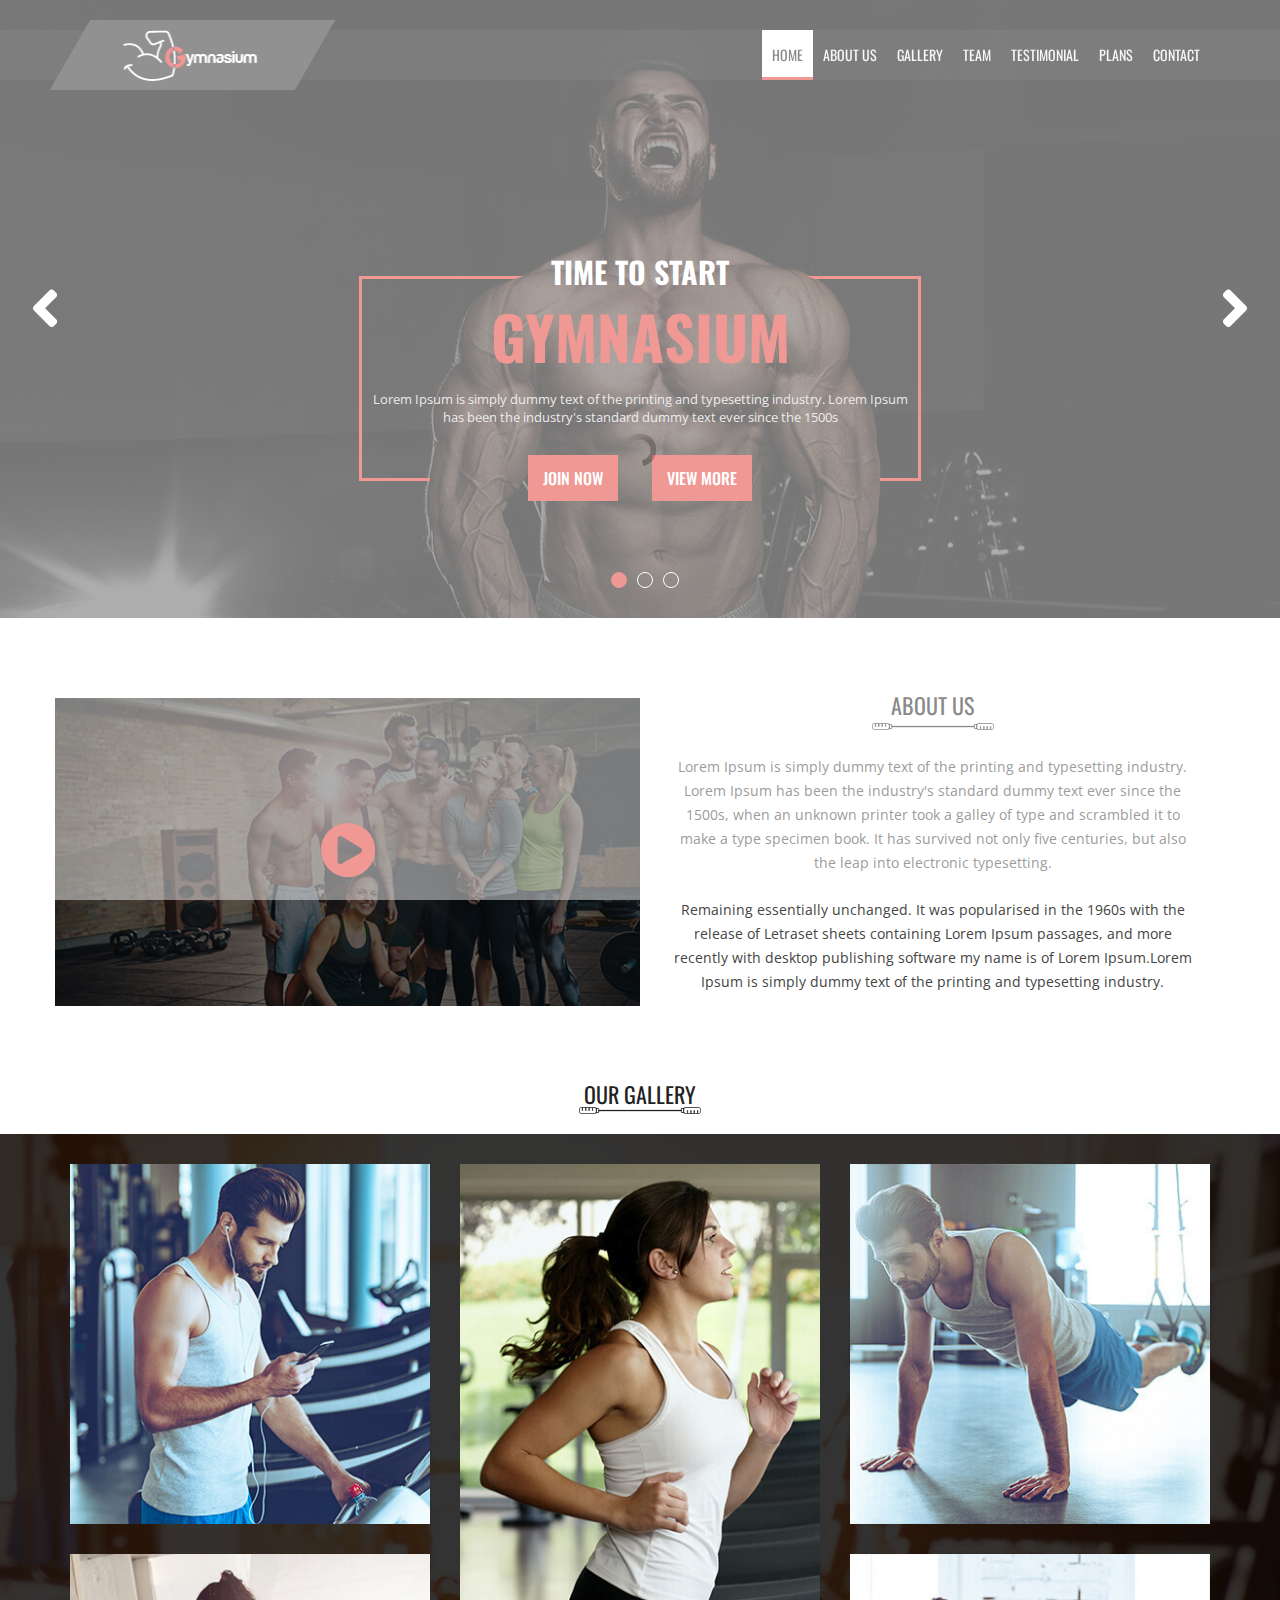
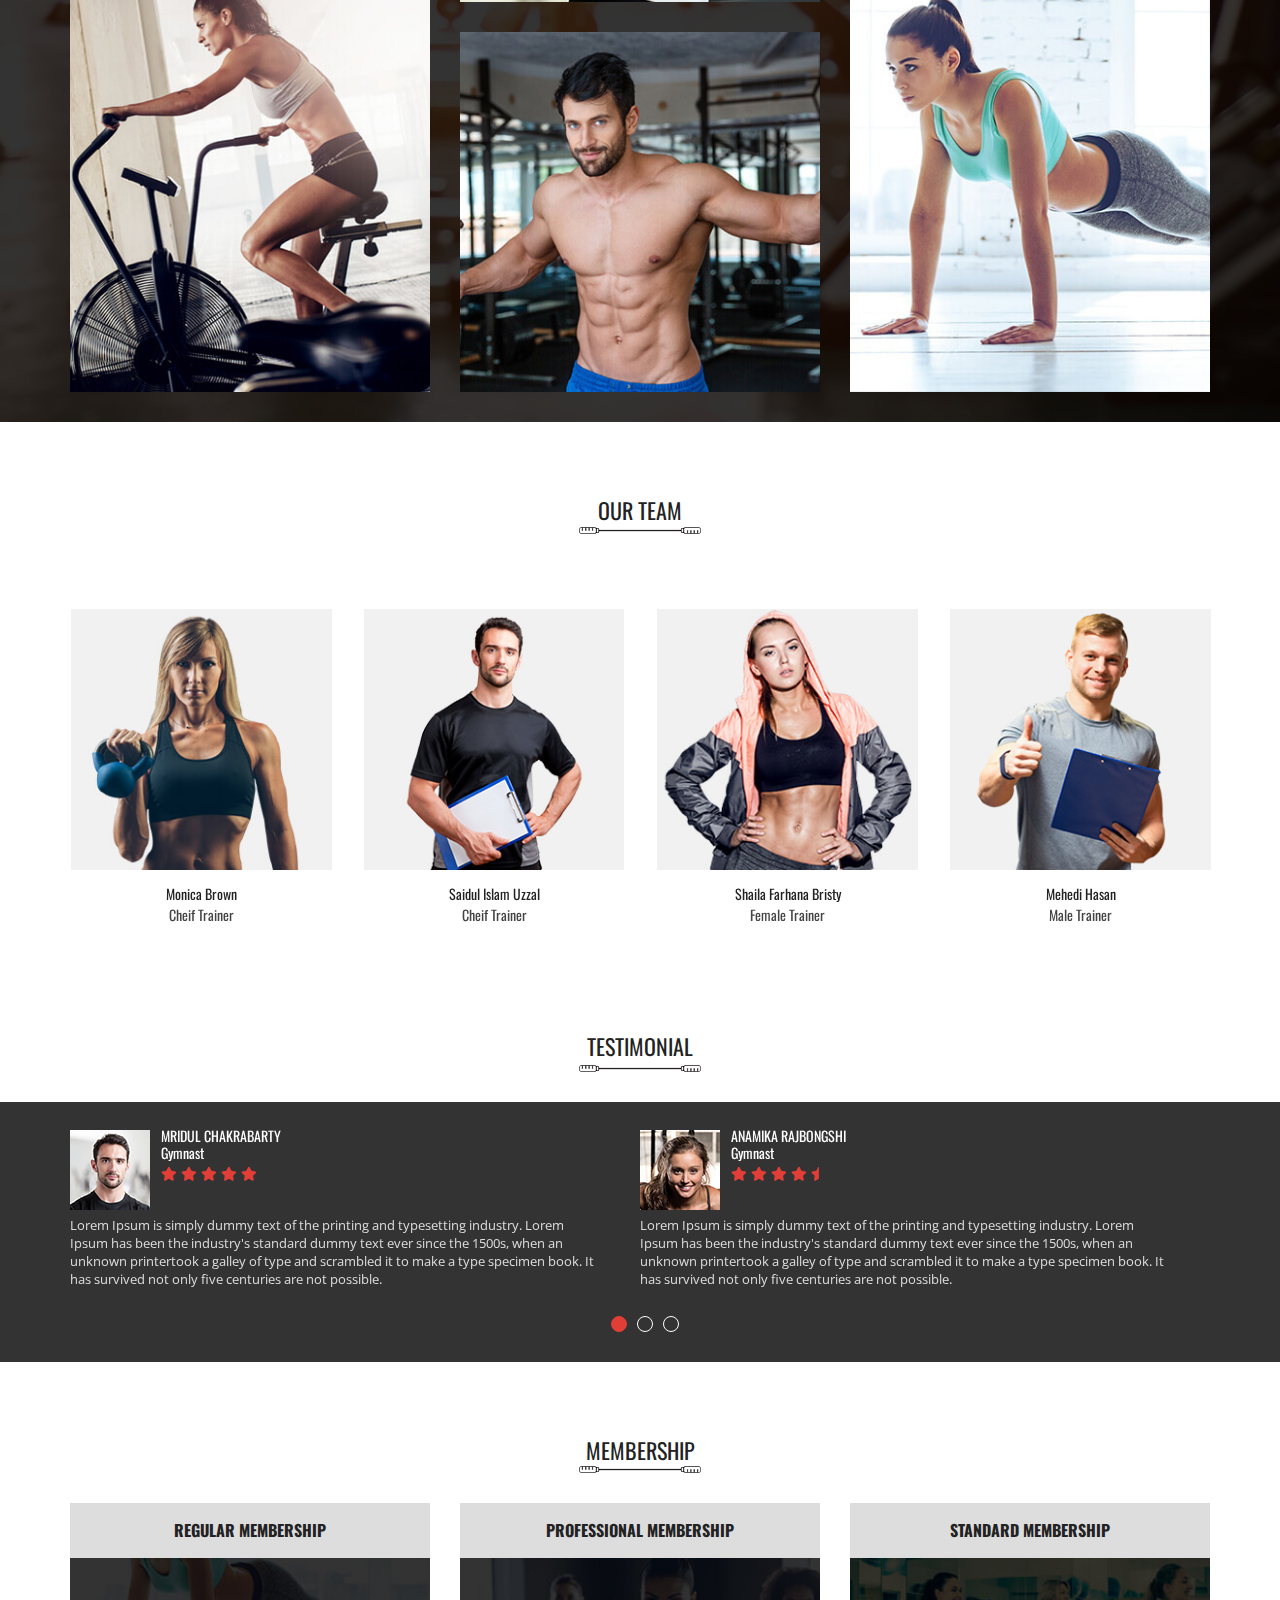
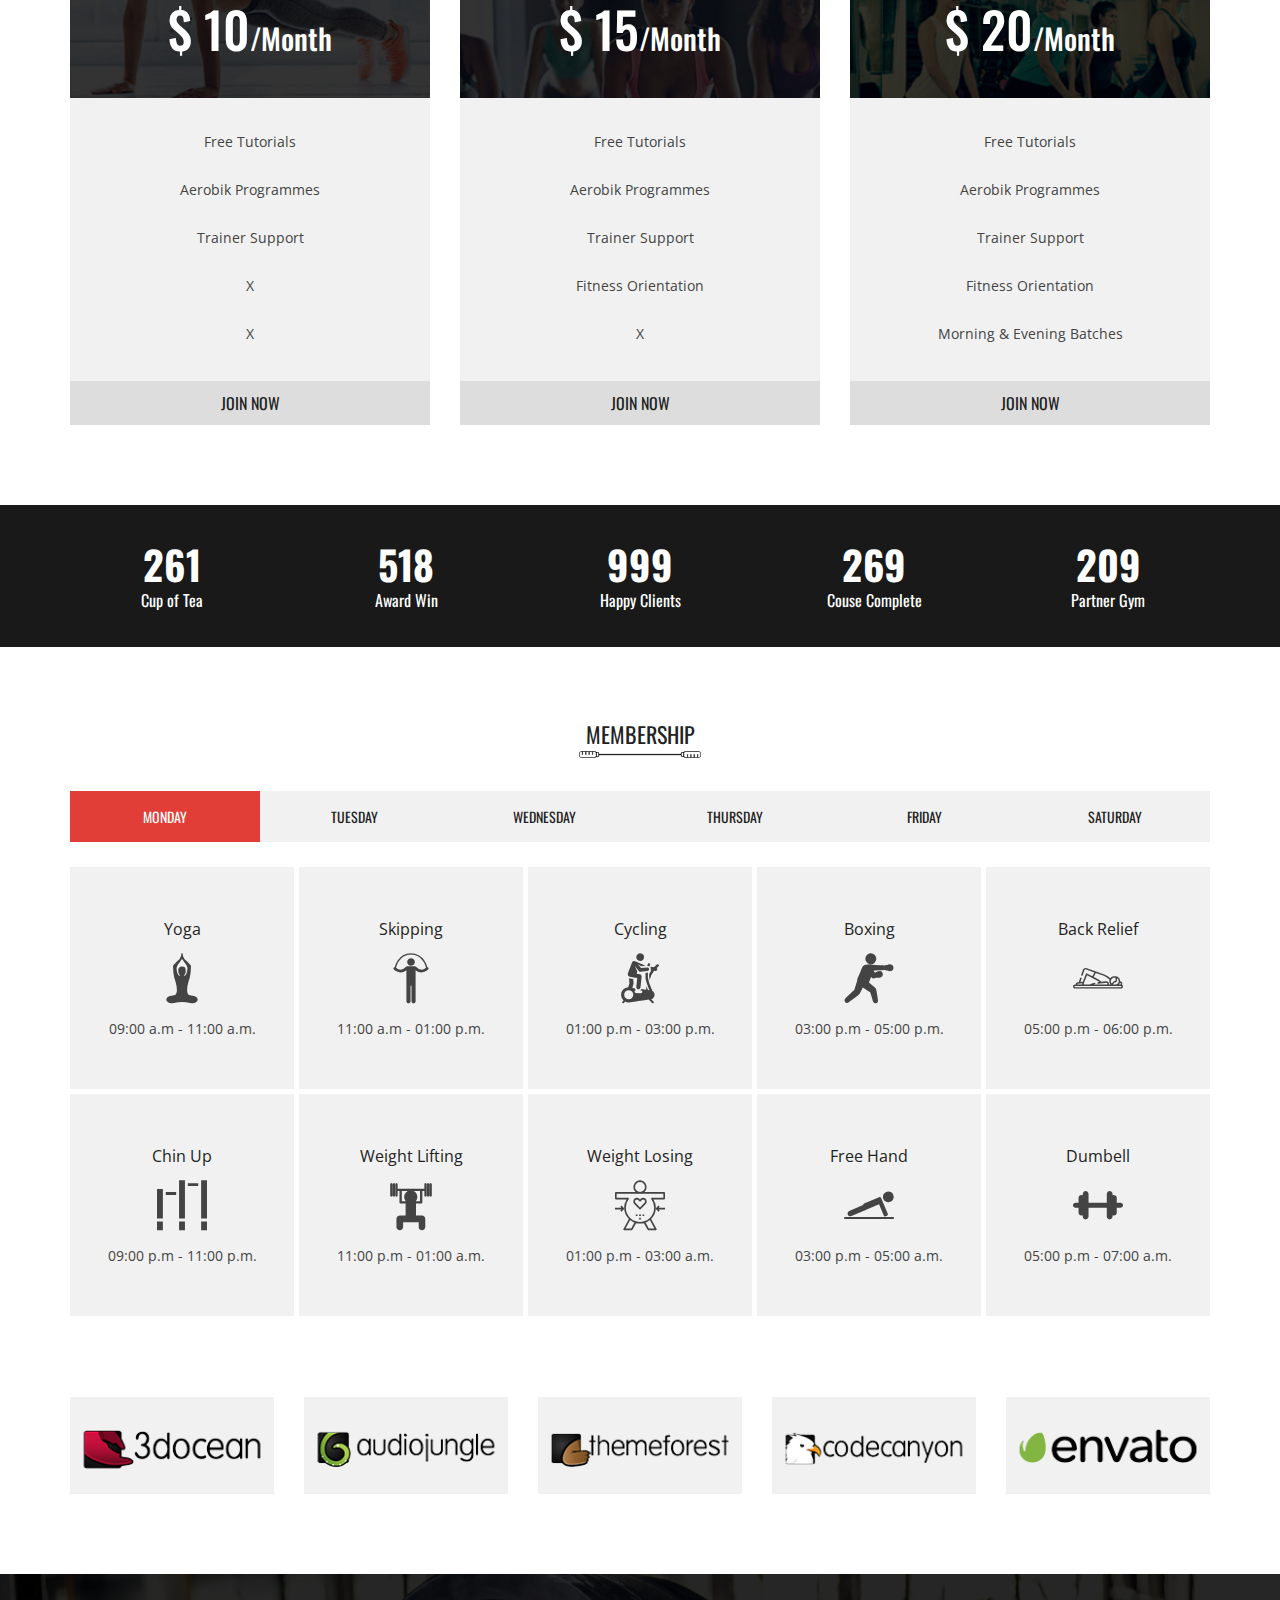
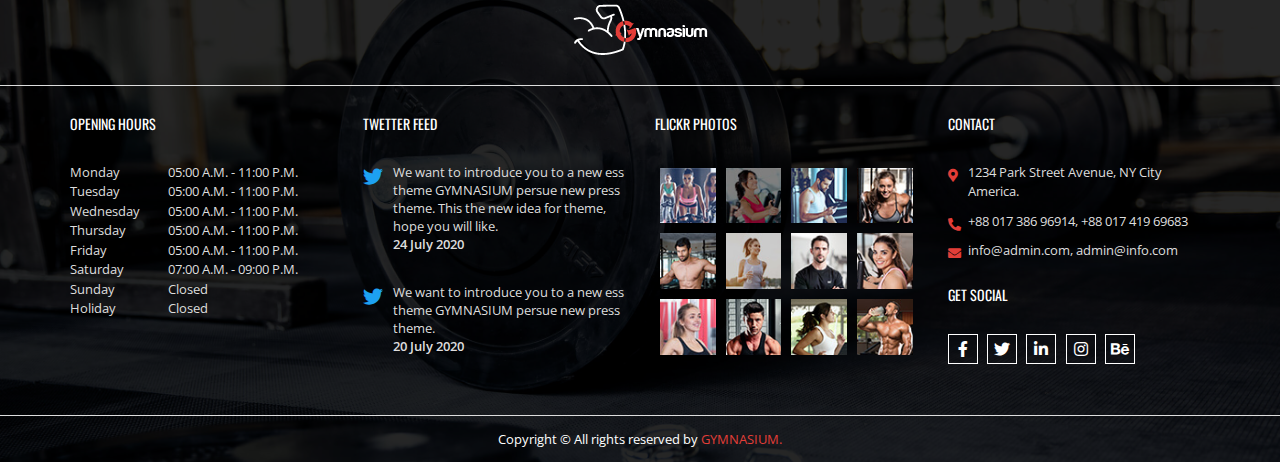
==== commit 34f5e090: "Responsive added" ====
--- a/index.html
+++ b/index.html
@@ -13,6 +13,7 @@
     <link rel="stylesheet" href="css/all.min.css">
     <link rel="stylesheet" href="css/bootstrap.min.css">
     <link rel="stylesheet" href="css/style.css">
+    <link rel="stylesheet" href="css/responsive.css">
 </head>
 
 <body>
@@ -25,11 +26,11 @@
     <!--================================================
                     Menu part start
 ==================================================-->
-    <nav class="navbar navbar-expand-lg p-0 main_menu">
+    <nav class="navbar navbar-expand-md p-0 main_menu">
         <div class="container px-lg-0">
             <a class="navbar-brand py-0" href="index.html"><img src="images/Logo.png" alt="Logo"></a>
             <button class="navbar-toggler" type="button" data-toggle="collapse" data-target="#navbarSupportedContent" aria-controls="navbarSupportedContent" aria-expanded="false" aria-label="Toggle navigation">
-                <span class="navbar-toggler-icon"></span>
+                <i class="fas fa-bars"></i>
             </button>
 
             <div class="collapse navbar-collapse" id="navbarSupportedContent">
@@ -123,7 +124,7 @@
     <section id="about_part">
         <div class="container px-lg-0">
             <div class="row">
-                <div class="col-lg-6 justify-content-start px-lg-0">
+                <div class="col-lg-6 justify-content-start px-lg-0 order-1 order-lg-0">
                     <div class="video_part">
                         <img src="images/video_pic.jpg" class="img-fluid w-100" alt="video_pic">
                         <div class="overly text-center">
@@ -132,7 +133,7 @@
                     </div>
                 </div>
                 <div class="col-lg-6 justify-content-end px-lg-0">
-                    <div class="about_txt text-center">
+                    <div class="about_txt text-center order-0 order-lg-1">
                         <h3>About Us</h3>
                         <img src="images/spoon.png" alt="spoon">
                         <p>
@@ -165,8 +166,8 @@
         <div class="gallery_inner">
             <div class="container px-lg-0">
                 <div class="row">
-                    <div class="col-lg-4">
-                        <div class="gallery_img mar_bottom">
+                    <div class="col-lg-4 col-md-4">
+                        <div class="gallery_img">
                             <img src="images/gallery-1.jpg" class="img-fluid w-100" alt="gallery-1">
                             <div class="gallery_img_overly">
                                 <a class="venobox_img" data-gall="gallery01" href="images/gallery-1.jpg"><i class="fas fa-search-plus"></i></a>
@@ -179,8 +180,8 @@
                             </div>
                         </div>
                     </div>
-                    <div class="col-lg-4">
-                        <div class="gallery_img mar_bottom">
+                    <div class="col-lg-4 col-md-4">
+                        <div class="gallery_img">
                             <img src="images/gallery-2.jpg" class="img-fluid w-100" alt="gallery-2">
                             <div class="gallery_img_overly">
                                 <a class="venobox_img" data-gall="gallery01" href="images/gallery-2.jpg"><i class="fas fa-search-plus"></i></a>
@@ -193,8 +194,8 @@
                             </div>
                         </div>
                     </div>
-                    <div class="col-lg-4">
-                        <div class="gallery_img mar_bottom">
+                    <div class="col-lg-4 col-md-4">
+                        <div class="gallery_img">
                             <img src="images/gallery-3.jpg" class="img-fluid w-100" alt="gallery-3">
                             <div class="gallery_img_overly">
                                 <a class="venobox_img" data-gall="gallery01" href="images/gallery-3.jpg"><i class="fas fa-search-plus"></i></a>
@@ -231,8 +232,8 @@
         </div>
         <div class="team_inner">
             <div class="container px-lg-0">
-                <div class="row">
-                    <div class="col-lg-3">
+                <div class="row team_slider">
+                    <div class="col-lg-12">
                         <div class="team_member text-center">
                             <div class="team_img">
                                 <img src="images/team-1.jpg" class=" img-fluid w-100" alt="team-1">
@@ -249,7 +250,7 @@
                             <p>Lorem Ipsum is simply dummy text of the printing and typesetting industry. Lorem Ipsum 1500s.</p>
                         </div>
                     </div>
-                    <div class="col-lg-3">
+                    <div class="col-lg-12">
                         <div class="team_member text-center">
                             <div class="team_img">
                                 <img src="images/team-2.jpg" class=" img-fluid w-100" alt="team-2">
@@ -266,7 +267,7 @@
                             <p>Lorem Ipsum is simply dummy text of the printing and typesetting industry. Lorem Ipsum 1500s.</p>
                         </div>
                     </div>
-                    <div class="col-lg-3">
+                    <div class="col-lg-12">
                         <div class="team_member text-center">
                             <div class="team_img">
                                 <img src="images/team-3.jpg" class=" img-fluid w-100" alt="team-3">
@@ -283,7 +284,7 @@
                             <p>Lorem Ipsum is simply dummy text of the printing and typesetting industry. Lorem Ipsum 1500s.</p>
                         </div>
                     </div>
-                    <div class="col-lg-3">
+                    <div class="col-lg-12">
                         <div class="team_member text-center">
                             <div class="team_img">
                                 <img src="images/team-4.jpg" class=" img-fluid w-100" alt="team-4">
@@ -323,11 +324,11 @@
             </div>
         </div>
         <div class="testi_bnar">
-            <div class="txt_slider">
-                <div class="txt_item">
-                    <div class="container px-lg-0">
-                        <div class="row">
-                            <div class="col-lg-6">
+            <div class="container px-lg-0">
+                <div class="txt_slider">
+                    <div class="txt_slider_item">
+                        <div class="row row_margin">
+                            <div class="col-lg-12">
                                 <div class="slider_txt text-left">
                                     <img src="images/client-1.jpg" alt="client-1">
                                     <div class="client_info">
@@ -344,7 +345,11 @@
                                     <p>Lorem Ipsum is simply dummy text of the printing and typesetting industry. Lorem Ipsum has been the industry's standard dummy text ever since the 1500s, when an unknown printertook a galley of type and scrambled it to make a type specimen book. It has survived not only five centuries are not possible.</p>
                                 </div>
                             </div>
-                            <div class="col-lg-6">
+                        </div>
+                    </div>
+                    <div class="txt_slider_item">
+                        <div class="row row_margin">
+                            <div class="col-lg-12">
                                 <div class="slider_txt text-left">
                                     <img src="images/client-2.jpg" alt="client-2">
                                     <div class="client_info">
@@ -363,11 +368,9 @@
                             </div>
                         </div>
                     </div>
-                </div>
-                <div class="txt_item">
-                    <div class="container px-lg-0">
-                        <div class="row">
-                            <div class="col-lg-6 pad_left">
+                    <div class="txt_slider_item">
+                        <div class="row row_margin">
+                            <div class="col-lg-12">
                                 <div class="slider_txt text-left">
                                     <img src="images/client-1.jpg" alt="client-1">
                                     <div class="client_info">
@@ -382,71 +385,6 @@
                                         </span>
                                     </div>
                                     <p>Lorem Ipsum is simply dummy text of the printing and typesetting industry. Lorem Ipsum has been the industry's standard dummy text ever since the 1500s, when an unknown printertook a galley of type and scrambled it to make a type specimen book. It has survived not only five centuries are not possible.</p>
-                                </div>
-                            </div>
-                            <div class="col-lg-6">
-                                <div class="slider_txt text-left">
-                                    <img src="images/client-2.jpg" alt="client-2">
-                                    <div class="client_info">
-                                        <h3>Anamika Rajbongshi</h3>
-                                        <h4>Gymnast</h4>
-                                        <span>
-                                            <i class="fas fa-star"></i>
-                                            <i class="fas fa-star"></i>
-                                            <i class="fas fa-star"></i>
-                                            <i class="fas fa-star"></i>
-                                            <i class="fas fa-star-half"></i>
-                                        </span>
-                                    </div>
-                                    <p>Lorem Ipsum is simply dummy text of the printing and typesetting industry. Lorem Ipsum has been the industry's standard dummy text ever since the 1500s, when an unknown printertook a galley of type and scrambled it to make a type specimen book. It has survived not only five centuries are not possible.</p>
-                                </div>
-                            </div>
-                        </div>
-                    </div>
-                </div>
-                <div class="txt_item">
-                    <div class="container px-lg-0">
-                        <div class="row slider_txt">
-                            <div class="col-lg-6">
-                                <div class="row">
-                                    <div class="col-lg-12">
-                                        <div class="client_info">
-                                            <img src="images/client-1.jpg" alt="client-1">
-                                            <h3>Mridul Chakrabarty</h3>
-                                            <h4>Gymnast</h4>
-                                            <span>
-                                                <i class="fas fa-star"></i>
-                                                <i class="fas fa-star"></i>
-                                                <i class="fas fa-star"></i>
-                                                <i class="fas fa-star"></i>
-                                                <i class="fas fa-star"></i>
-                                            </span>
-                                        </div>
-                                    </div>
-                                    <div class="col-lg-12">
-                                        <p>Lorem Ipsum is simply dummy text of the printing and typesetting industry. Lorem Ipsum has been the industry's standard dummy text ever since the 1500s, when an unknown printertook a galley of type and scrambled it to make a type specimen book. It has survived not only five centuries are not possible.</p>
-                                    </div>
-                                </div>
-                            </div>
-                            <div class="col-lg-6">
-                                <div class="row">
-                                    <div class="col-lg-12">
-                                        <div class="client_info">
-                                            <img src="images/client-2.jpg" alt="client-2">
-                                            <h3>Anamika Rajbongshi</h3>
-                                            <h4>Gymnast</h4>
-                                            <span>
-                                                <i class="fas fa-star"></i>
-                                                <i class="fas fa-star"></i>
-                                                <i class="fas fa-star"></i>
-                                                <i class="fas fa-star"></i>
-                                                <i class="fas fa-star-half"></i>
-                                            </span>
-                                        </div>
-                                    </div>
-                                    <div class="col-lg-12">
-                                        <p>Lorem Ipsum is simply dummy text of the printing and typesetting industry. Lorem Ipsum has been the industry's standard dummy text ever since the 1500s, when an unknown printertook a galley of type and scrambled it to make a type specimen book. It has survived not only five centuries are not possible.</p>
-                                    </div>
                                 </div>
                             </div>
                         </div>
@@ -477,7 +415,7 @@
         <div class="mship_inner">
             <div class="container px-lg-0">
                 <div class="row">
-                    <div class="col-lg-4">
+                    <div class="col-lg-4 col-md-4">
                         <div class="pricing_card text-center">
                             <div class="card_title ">
                                 <h3>Regular Membership</h3>
@@ -495,7 +433,7 @@
                             <a href="#">Join Now</a>
                         </div>
                     </div>
-                    <div class="col-lg-4">
+                    <div class="col-lg-4 col-md-4">
                         <div class="pricing_card text-center">
                             <div class="card_title ">
                                 <h3>Professional Membership</h3>
@@ -513,8 +451,8 @@
                             <a href="#">Join Now</a>
                         </div>
                     </div>
-                    <div class="col-lg-4">
-                        <div class="pricing_card text-center">
+                    <div class="col-lg-4 col-md-4">
+                        <div class="pricing_card last text-center">
                             <div class="card_title ">
                                 <h3>Standard Membership</h3>
                             </div>
@@ -984,13 +922,13 @@
         <div class="footer_text">
             <div class="container px-lg-0">
                 <div class="row">
-                    <div class="col-lg-3">
+                    <div class="col-lg-3 col-md-6">
                         <div class="hour_head">
                             <h4>Opening Hours</h4>
                         </div>
                         <div class="hour_inner">
                             <div class="row">
-                                <div class="col-lg-4">
+                                <div class="col-lg-4 col-4">
                                     <p>Monday</p>
                                     <p>Tuesday</p>
                                     <p>Wednesday</p>
@@ -1000,7 +938,7 @@
                                     <p>Sunday</p>
                                     <p>Holiday</p>
                                 </div>
-                                <div class="col-lg-8">
+                                <div class="col-lg-8 col-8">
                                     <p>05:00 A.M. - 11:00 P.M.</p>
                                     <p>05:00 A.M. - 11:00 P.M.</p>
                                     <p>05:00 A.M. - 11:00 P.M.</p>
@@ -1013,7 +951,7 @@
                             </div>
                         </div>
                     </div>
-                    <div class="col-lg-3">
+                    <div class="col-lg-3 col-md-6">
                         <div class="twitter_head">
                             <h4>Twetter Feed</h4>
                         </div>
@@ -1024,28 +962,28 @@
                                 <span>20 July 2020</span></p>
                         </div>
                     </div>
-                    <div class="col-lg-3">
+                    <div class="col-lg-3 col-md-6">
                         <div class="flickr_head">
                             <h4>Flickr Photos</h4>
                         </div>
                         <div class="fickr_inner">
                             <ul>
-                                <li><a href="#"><img src="images/fp1.jpg" alt="fp1"></a></li>
-                                <li><a href="#"><img src="images/fp2.jpg" alt="fp2"></a></li>
-                                <li><a href="#"><img src="images/fp3.jpg" alt="fp3"></a></li>
-                                <li><a href="#"><img src="images/fp4.jpg" alt="fp4"></a></li>
-                                <li><a href="#"><img src="images/fp5.jpg" alt="fp5"></a></li>
-                                <li><a href="#"><img src="images/fp6.jpg" alt="fp6"></a></li>
-                                <li><a href="#"><img src="images/fp7.jpg" alt="fp7"></a></li>
-                                <li><a href="#"><img src="images/fp8.jpg" alt="fp8"></a></li>
-                                <li><a href="#"><img src="images/fp9.jpg" alt="fp9"></a></li>
-                                <li><a href="#"><img src="images/fp10.jpg" alt="fp10"></a></li>
-                                <li><a href="#"><img src="images/fp11.jpg" alt="fp11"></a></li>
-                                <li><a href="#"><img src="images/fp12.jpg" alt="fp12"></a></li>
+                                <li><a href="#"><img src="images/fp1.jpg" class="img-fluid w-100" alt="fp1"></a></li>
+                                <li><a href="#"><img src="images/fp2.jpg" class="img-fluid w-100" alt="fp2"></a></li>
+                                <li><a href="#"><img src="images/fp3.jpg" class="img-fluid w-100" alt="fp3"></a></li>
+                                <li><a href="#"><img src="images/fp4.jpg" class="img-fluid w-100" alt="fp4"></a></li>
+                                <li><a href="#"><img src="images/fp5.jpg" class="img-fluid w-100" alt="fp5"></a></li>
+                                <li><a href="#"><img src="images/fp6.jpg" class="img-fluid w-100" alt="fp6"></a></li>
+                                <li><a href="#"><img src="images/fp7.jpg" class="img-fluid w-100" alt="fp7"></a></li>
+                                <li><a href="#"><img src="images/fp8.jpg" class="img-fluid w-100" alt="fp8"></a></li>
+                                <li><a href="#"><img src="images/fp9.jpg" class="img-fluid w-100" alt="fp9"></a></li>
+                                <li><a href="#"><img src="images/fp10.jpg" class="img-fluid w-100" alt="fp10"></a></li>
+                                <li><a href="#"><img src="images/fp11.jpg" class="img-fluid w-100" alt="fp11"></a></li>
+                                <li><a href="#"><img src="images/fp12.jpg" class="img-fluid w-100" alt="fp12"></a></li>
                             </ul>
                         </div>
                     </div>
-                    <div class="col-lg-3">
+                    <div class="col-lg-3 col-md-6">
                         <div class="contact_head">
                             <h4>Contact</h4>
                         </div>
--- a/css/style.css
+++ b/css/style.css
@@ -151,6 +151,10 @@
     padding: 0;
 }
 
+.main_menu button i{
+color: #fff;
+}
+
 /*================================================
                 Menu part End
 ==================================================*/
@@ -450,7 +454,7 @@
     background-repeat: no-repeat;
     background-position: center;
     background-size: cover;
-    padding: 30px 0;
+    padding: 30px 0 0;
     position: relative;
     z-index: 1;
 }
@@ -468,6 +472,7 @@
 
 .gallery_img {
     position: relative;
+    margin-bottom: 30px;
 }
 
 .gallery_img .gallery_img_overly {
@@ -739,6 +744,10 @@
     border: 1px solid #e23e38;
 }
 
+.row_margin {
+    margin-right: 30px;
+}
+
 /*================================================
                 testimonial part End
 ==================================================*/
@@ -941,8 +950,10 @@
     -webkit-transition: all linear .4s;
 }
 
-.shedule li:hover {
-    background: #e23e38;
+.shedule li:hover,
+.class_menu li:hover .nav-link {
+    background: #e23e38;
+    color: #fff;
 }
 
 .shedule li:hover p,
@@ -960,6 +971,8 @@
 .class_menu li {
     width: 16.66%;
     text-align: center;
+    transition: all linear .4s;
+    -webkit-transition: all linear .4s;
 }
 
 .class_menu .nav-link {
@@ -1019,6 +1032,10 @@
 .logo_nxtarr:hover,
 .logo_prvarr:hover {
     color: #e23e38;
+}
+
+.logo_slider a {
+    display: block;
 }
 
 .logo_slider img {
@@ -1107,10 +1124,14 @@
 }
 
 .fickr_inner ul li {
-    width: 22.146%;
+    width: 25%;
     float: left;
-    margin-right: 10px;
-    margin-bottom: 10px;
+    padding: 5px;
+    box-sizing: border-box;
+}
+
+.fickr_inner ul li a {
+    display: block;
 }
 
 .fickr_inner ul li:nth-child(4),
@@ -1183,6 +1204,10 @@
     border: 1px solid #e23e38;
 }
 
+.footer_text {
+    padding-bottom: 30px;
+}
+
 .footer_inner {
     padding: 11px 0;
 }
--- a/css/responsive.css
+++ b/css/responsive.css
@@ -0,0 +1,988 @@
+@media(min-width: 1200px) {
+    #team_part {
+        padding: 80px 0 10px;
+    }
+
+}
+
+@media(min-width: 992px) and (max-width: 1199px) {
+
+    /*=====================================
+            Banner part start
+    ======================================*/
+    .banner_item .banner_text h2::before {
+        right: -35px;
+    }
+
+    .banner_item .banner_text h2::after {
+        left: -42px;
+    }
+
+    .banner_item .banner_text::before {
+        right: -35px;
+        height: 220px;
+    }
+
+    .banner_item .banner_text::after {
+        left: -42px;
+        height: 223px;
+    }
+
+    .banner_item .banner_text p::before {
+        right: -35px;
+        width: 13px;
+    }
+
+    .banner_item .banner_text p::after {
+        left: -40px;
+        width: 47px;
+    }
+
+    /*=====================================
+            Banner part End
+    ======================================*/
+
+    /*=====================================
+            Class part start
+    ======================================*/
+    .pricing_card ul li {
+        padding-bottom: 20px;
+    }
+
+    .shedule li {
+        width: 19.58%;
+        padding: 40px 0;
+    }
+
+    /*=====================================
+            Class part End
+    ======================================*/
+
+    /*=====================================
+            Team part start
+    ======================================*/
+    #team_part {
+        padding: 80px 0 10px;
+    }
+
+    /*=====================================
+            Team part End
+    ======================================*/
+
+    /*=====================================
+            Footer part start
+    ======================================*/
+    .hour_inner p {
+        font-size: 12px;
+    }
+
+    /*=====================================
+            Footer part End
+    ======================================*/
+
+    /*=====================================
+            Banner part start
+    ======================================*/
+
+    /*=====================================
+            Banner part End
+    ======================================*/
+}
+
+@media(min-width: 768px) and (max-width: 991px) {
+    /*=============================================
+                    Menu part start
+    =============================================*/
+
+    .main_menu .navbar-brand {
+        width: 210px;
+        height: 70px;
+    }
+
+    .main_menu .navbar-brand img {
+        padding: 10px 0 0 35px;
+    }
+
+    .menu_fix .navbar-brand {
+        height: 50px;
+    }
+
+    .menu_fix .navbar-brand img {
+        padding: 0px;
+    }
+
+    .main_menu .navbar-nav .nav-item .nav-link {
+        font-size: 12px;
+    }
+
+    /*=============================================
+                    Menu part End
+    =============================================*/
+
+    /*=============================================
+                    Banner part start
+    =============================================*/
+    .banner_item .banner_text h2::before {
+        right: 60px;
+    }
+
+    .banner_item .banner_text h2::after {
+        left: 60px;
+    }
+
+    .banner_item .banner_text::before {
+        right: 60px;
+    }
+
+    .banner_item .banner_text::after {
+        left: 60px;
+    }
+
+    .banner_item .banner_text p::before {
+        right: 60px;
+        width: 45px;
+    }
+
+    .banner_item .banner_text p::after {
+        left: 60px;
+        width: 74px;
+    }
+
+    .banner_item .banner_text p,
+    .banner_item .banner_txt_lft p {
+        padding: 8px 65px 0;
+    }
+
+    #about_part .about_txt p {
+        padding-bottom: 30px;
+    }
+
+    /*=============================================
+                    Banner part End
+    =============================================*/
+
+    /*=============================================
+                    Team part start
+    =============================================*/
+
+    #team_part {
+        padding-bottom: 0;
+    }
+
+    .team_member {
+        transition: all linear .4s;
+        -webkit-transition: all linear .4s;
+        border: 1px solid #fff;
+        cursor: pointer;
+    }
+
+    .team_member:hover {
+        transform: translateY(-42px);
+        border: 1px solid #fff;
+    }
+
+    .team_member:hover {
+        transform: translateY(-42px);
+        border: 1px solid #dddddd;
+    }
+
+    .tm_prv {
+        display: none;
+    }
+
+    .tm_nxt {
+        display: none;
+    }
+
+    /*=============================================
+                    Team part End
+    =============================================*/
+
+    /*=============================================
+                    Membership part start
+    =============================================*/
+    .card_title h3 {
+        font-size: 15px;
+        padding: 13px 0;
+    }
+
+    .card_banner {
+        padding: 20px 0 !important;
+    }
+
+    .pricing_card ul li {
+        padding-bottom: 13px;
+    }
+
+    .pricing_card ul {
+        padding: 20px 0 10px;
+    }
+
+    /*=============================================
+                    Membership part End
+    =============================================*/
+
+    /*=============================================
+                    Class part start
+    =============================================*/
+    .shedule li {
+        width: 19.42%;
+        padding: 20px 0;
+    }
+
+    .shedule li p {
+        font-size: 13px;
+    }
+
+    .shedule li span {
+        font-size: 12px;
+    }
+
+    /*=============================================
+                    Class part End
+    =============================================*/
+}
+
+@media(min-width: 576px) and (max-width: 767px) {
+
+    /*============================================
+                menu part start
+    ================================================*/
+    .main_menu {
+        top: 0;
+    }
+
+    .menu_fix .navbar-brand img {
+        margin: 0px 0 0 -42px;
+    }
+
+    .main_menu .navbar-brand {
+        width: 210px;
+        height: 50px;
+    }
+
+    .main_menu .navbar-brand img {
+        padding: 0 0 0 35px;
+        height: 50px;
+    }
+
+    .main_menu button:focus {
+        outline: 0;
+    }
+
+    .main_menu {
+        background: #E23F39;
+    }
+
+    .main_menu ul {
+        background: #E23F39;
+        padding: 10px 0;
+        border-top: 1px solid rgba(255, 255, 255, 0.2);
+    }
+
+    .main_menu ul li {
+        text-align: center;
+    }
+
+    .main_menu .navbar-nav .active::after {
+        display: none;
+    }
+
+    .main_menu .navbar-nav .nav-item .nav-link::after {
+        display: none;
+    }
+
+    .main_menu .navbar-nav .nav-item .nav-link {
+        line-height: 35px;
+    }
+
+    /*============================================
+                menu part End
+    ================================================*/
+    /*============================================
+                banner part start
+    ================================================*/
+    .banner_item {
+        padding: 210px 0 80px;
+    }
+
+    .banner_item .banner_text::before,
+    .banner_item .banner_text::after,
+    .banner_item .banner_text h2::before,
+    .banner_item .banner_text h2::after,
+    .banner_item .banner_text p::after,
+    .banner_item .banner_text p::before {
+        display: none;
+    }
+
+    .banner_item .banner_text h1,
+    .banner_item .banner_txt_lft h1 {
+        font-size: 32px;
+    }
+
+    .banner_item .banner_text h2,
+    .banner_item .banner_txt_lft h2 {
+        font-size: 18px;
+    }
+
+    #banner_part .prvarr,
+    #banner_part .nxtarr {
+        display: none !important;
+    }
+
+    .banner_item .banner_text h1,
+    .banner_item .banner_txt_lft h1 {
+        padding: 0;
+    }
+
+    .banner_txt_lft {
+        text-align: center;
+    }
+
+    .banner_item .banner_text a,
+    .banner_item .banner_txt_lft a {
+        padding: 5px 20px;
+        margin-right: 10px;
+    }
+
+    #banner_part .slick-dots li button {
+        height: 10px;
+        width: 10px;
+    }
+
+    .prvarr,
+    .nxtarr {
+        display: none;
+    }
+
+
+    /*============================================
+                banner part End
+    ================================================*/
+
+    /*============================================
+                about part start
+    ================================================*/
+    #about_part {
+        padding: 40px 0;
+    }
+
+    #about_part .about_txt p span {
+        padding-top: 15px;
+    }
+
+    #about_part .about_txt p {
+        padding: 18px 0 18px;
+        text-align: justify;
+    }
+
+    /*============================================
+                about part End
+    ================================================*/
+
+    /*============================================
+                Team part start
+    ================================================*/
+    #team_part {
+        padding: 50px 0 20px;
+    }
+
+    .team_inner {
+        padding: 30px 0 0;
+    }
+
+    .team_member:hover {
+        transform: translateY(0);
+
+    }
+
+    .team_member {
+        border: 1px solid #dddddd;
+    }
+
+    .team_member p {
+        transform: scale(1);
+    }
+
+    .tm_prv {
+        color: #fff;
+        background: #E23F39;
+        position: absolute;
+        top: -30px;
+        right: 15px;
+        height: 30px;
+        width: 30px;
+        z-index: 1;
+        text-align: center;
+        line-height: 30px;
+        font-size: 22px;
+        cursor: pointer;
+    }
+
+    .tm_nxt {
+        color: #fff;
+        background: #E23F39;
+        position: absolute;
+        top: -30px;
+        left: 15px;
+        height: 30px;
+        width: 30px;
+        z-index: 1;
+        text-align: center;
+        line-height: 30px;
+        font-size: 22px;
+        cursor: pointer;
+    }
+
+    .team_member .team_img .team_overly {
+        transform: scale(1);
+    }
+
+    /*============================================
+                Team part End
+    ================================================*/
+
+    /*============================================
+                Membership part start
+    ================================================*/
+    #mship_part {
+        padding: 50px 0;
+    }
+
+    .pricing_card:nth-child(1),
+    .pricing_card:nth-child(2) {
+        margin-bottom: 20px;
+    }
+
+    .pricing_card:nth-child(3) {
+        margin-bottom: -20px;
+    }
+
+    .card_title h3 {
+        padding: 15px 0;
+    }
+
+    .card_banner {
+        padding: 15px 0 !important;
+    }
+
+    .pricing_card ul {
+        padding: 25px 0 15px;
+    }
+
+    .pricing_card ul li {
+        padding-bottom: 10px;
+    }
+
+    .mship_inner {
+        margin-bottom: -20px;
+    }
+
+    .card_banner h3 {
+        font-size: 30px;
+    }
+
+    .card_banner h3 span {
+        font-size: 22px;
+        margin-left: -6px;
+    }
+
+
+    /*============================================
+                Membership part End
+    ================================================*/
+
+    /*============================================
+                Counter part start
+    ================================================*/
+    .count h3 {
+        font-size: 35px;
+    }
+
+    .count p {
+        font-size: 14px;
+    }
+
+    .count {
+        padding-bottom: 20px;
+    }
+
+    #counter_part {
+        padding-bottom: 15px;
+    }
+
+    /*============================================
+                Counter part End
+    ================================================*/
+
+
+    /*============================================
+                Class part start
+    ================================================*/
+    #class_part {
+        padding: 50px 0;
+    }
+
+    .class_menu li {
+        width: 16.66%;
+        border-bottom: 1px solid #E23F39;
+    }
+
+    .class_menu .nav-link {
+        line-height: 35px;
+        font-size: 12px;
+    }
+
+    .class_menu {
+        height: 35px;
+    }
+
+    .shedule li:nth-child(5) {
+        margin-right: 5px;
+    }
+
+    .shedule li:nth-child(5) {
+        margin-right: 5px;
+    }
+
+    .shedule li:nth-child(2),
+    .shedule li:nth-child(4),
+    .shedule li:nth-child(6),
+    .shedule li:nth-child(8),
+    .shedule li:nth-child(10) {
+        margin-right: -5px;
+    }
+
+    .shedule li {
+        width: 49%;
+        padding: 20px 0;
+    }
+
+    .shedule li p {
+        font-size: 13px;
+    }
+
+    .shedule li span {
+        font-size: 12px;
+    }
+
+    .shedule li:hover {
+        transform: scale(1.05);
+    }
+
+    #logo_slider_part {
+        padding-bottom: 50px;
+    }
+
+    /*============================================
+                Class part End
+    ================================================*/
+
+
+    /*============================================
+                footer part start
+    ================================================*/
+    .hour_head h4,
+    .twitter_head h4,
+    .flickr_head h4,
+    .contact_head h4 {
+        padding-bottom: 20px;
+    }
+
+    .twitter_inner p {
+        padding-bottom: 20px;
+    }
+
+    .twitter_inner p:last-child {
+        padding-bottom: 0;
+    }
+
+    .fickr_inner ul li:nth-child(9),
+    .fickr_inner ul li:nth-child(10),
+    .fickr_inner ul li:nth-child(11),
+    .fickr_inner ul li:nth-child(12) {
+        margin-bottom: 0;
+    }
+
+    .social a {
+        margin-bottom: 30px;
+    }
+
+    /*============================================
+                footer part End
+    ================================================*/
+
+}
+
+@media(max-width: 575px) {
+
+    /*============================================
+                menu part start
+    ================================================*/
+    .main_menu {
+        top: 0;
+    }
+
+    .menu_fix .navbar-brand img {
+        margin: 0px 0 0 -42px;
+    }
+
+    .main_menu .navbar-brand {
+        width: 210px;
+        height: 50px;
+    }
+
+    .main_menu .navbar-brand img {
+        padding: 0 0 0 35px;
+        height: 50px;
+    }
+
+    .main_menu button:focus {
+        outline: 0;
+    }
+
+    .main_menu {
+        background: #E23F39;
+    }
+
+    .main_menu ul {
+        background: #E23F39;
+        padding: 10px 0;
+        border-top: 1px solid rgba(255, 255, 255, 0.2);
+    }
+
+    .main_menu ul li {
+        text-align: center;
+    }
+
+    .main_menu .navbar-nav .active::after {
+        display: none;
+    }
+
+    .main_menu .navbar-nav .nav-item .nav-link::after {
+        display: none;
+    }
+
+    /*============================================
+                menu part End
+    ================================================*/
+    /*============================================
+                banner part start
+    ================================================*/
+    .banner_item {
+        padding: 170px 0 80px;
+    }
+
+    .banner_item .banner_text::before,
+    .banner_item .banner_text::after,
+    .banner_item .banner_text h2::before,
+    .banner_item .banner_text h2::after,
+    .banner_item .banner_text p::after,
+    .banner_item .banner_text p::before {
+        display: none;
+    }
+
+    .banner_item .banner_text h1,
+    .banner_item .banner_txt_lft h1 {
+        font-size: 32px;
+    }
+
+    .banner_item .banner_text h2,
+    .banner_item .banner_txt_lft h2 {
+        font-size: 18px;
+    }
+
+    #banner_part .prvarr,
+    #banner_part .nxtarr {
+        display: none !important;
+    }
+
+    .banner_item .banner_text h1,
+    .banner_item .banner_txt_lft h1 {
+        padding: 0;
+    }
+
+    .banner_txt_lft {
+        text-align: center;
+    }
+
+    .banner_item .banner_text a,
+    .banner_item .banner_txt_lft a {
+        padding: 5px 20px;
+        margin-right: 10px;
+    }
+
+    #banner_part .slick-dots li button {
+        height: 10px;
+        width: 10px;
+    }
+
+    .prvarr,
+    .nxtarr {
+        display: none;
+    }
+
+
+
+    /*============================================
+                banner part End
+    ================================================*/
+
+    /*============================================
+                about part start
+    ================================================*/
+    #about_part {
+        padding: 40px 0;
+    }
+
+    #about_part .about_txt p span {
+        padding-top: 15px;
+    }
+
+    #about_part .about_txt p {
+        padding: 18px 0 18px;
+        text-align: justify;
+    }
+
+    /*============================================
+                about part End
+    ================================================*/
+
+    /*============================================
+                Team part start
+    ================================================*/
+    #team_part {
+        padding: 50px 0 20px;
+    }
+
+    .team_inner {
+        padding: 30px 0 0;
+    }
+
+    .team_member:hover {
+        transform: translateY(0);
+
+    }
+
+    .team_member {
+        border: 1px solid #dddddd;
+    }
+
+    .team_member p {
+        transform: scale(1);
+    }
+
+    .tm_prv {
+        color: #fff;
+        background: #E23F39;
+        position: absolute;
+        top: -30px;
+        right: 15px;
+        height: 30px;
+        width: 30px;
+        z-index: 1;
+        text-align: center;
+        line-height: 30px;
+        font-size: 22px;
+        cursor: pointer;
+    }
+
+    .tm_nxt {
+        color: #fff;
+        background: #E23F39;
+        position: absolute;
+        top: -30px;
+        left: 15px;
+        height: 30px;
+        width: 30px;
+        z-index: 1;
+        text-align: center;
+        line-height: 30px;
+        font-size: 22px;
+        cursor: pointer;
+    }
+
+    .team_member .team_img .team_overly {
+        transform: scale(1);
+    }
+
+    .row_margin {
+        margin-right: 0;
+    }
+
+    /*============================================
+                Team part End
+    ================================================*/
+
+    /*============================================
+                Membership part start
+    ================================================*/
+    #mship_part {
+        padding: 50px 0;
+    }
+
+    .pricing_card:nth-child(1),
+    .pricing_card:nth-child(2) {
+        margin-bottom: 20px;
+    }
+
+    .pricing_card:nth-child(3) {
+        margin-bottom: -20px;
+    }
+
+    .card_title h3 {
+        padding: 15px 0;
+    }
+
+    .card_banner {
+        padding: 15px 0 !important;
+    }
+
+    .pricing_card ul {
+        padding: 25px 0 15px;
+    }
+
+    .pricing_card ul li {
+        padding-bottom: 10px;
+    }
+
+    .mship_inner {
+        margin-bottom: -20px;
+    }
+
+    .card_banner h3 {
+        font-size: 30px;
+    }
+
+    .card_banner h3 span {
+        font-size: 22px;
+        margin-left: -6px;
+    }
+
+
+    /*============================================
+                Membership part End
+    ================================================*/
+
+    /*============================================
+                Counter part start
+    ================================================*/
+    .count h3 {
+        font-size: 35px;
+    }
+
+    .count p {
+        font-size: 14px;
+    }
+
+    .count {
+        padding-bottom: 20px;
+    }
+
+    #counter_part {
+        padding-bottom: 15px;
+    }
+
+    /*============================================
+                Counter part End
+    ================================================*/
+
+
+    /*============================================
+                Class part start
+    ================================================*/
+    #class_part {
+        padding: 50px 0;
+    }
+
+    .class_menu li {
+        background: #f1f1f1;
+        width: 33.33%;
+        border-bottom: 1px solid #E23F39;
+    }
+
+    .class_menu .nav-link {
+        line-height: 35px;
+        font-size: 12px;
+    }
+
+    .class_menu {
+        height: 35px;
+    }
+
+    .shedule li:nth-child(5) {
+        margin-right: 5px;
+    }
+
+    .shedule li:nth-child(2),
+    .shedule li:nth-child(4),
+    .shedule li:nth-child(6),
+    .shedule li:nth-child(8),
+    .shedule li:nth-child(10) {
+        margin-right: -5px;
+    }
+
+
+    .shedule li {
+        width: 49%;
+        padding: 20px 0;
+    }
+
+    .shedule {
+        margin-top: 40px;
+    }
+
+    .shedule li p {
+        font-size: 13px;
+    }
+
+    .shedule li span {
+        font-size: 12px;
+    }
+
+    .shedule li:hover {
+        transform: scale(1.05);
+    }
+
+    #logo_slider_part {
+        padding-bottom: 50px;
+    }
+
+    /*============================================
+                Class part End
+    ================================================*/
+
+
+    /*============================================
+                footer part start
+    ================================================*/
+    .hour_head h4,
+    .twitter_head h4,
+    .flickr_head h4,
+    .contact_head h4 {
+        padding-bottom: 20px;
+    }
+
+    .twitter_inner p {
+        padding-bottom: 20px;
+    }
+
+    .twitter_inner p:last-child {
+        padding-bottom: 0;
+    }
+
+    .fickr_inner ul li:nth-child(9),
+    .fickr_inner ul li:nth-child(10),
+    .fickr_inner ul li:nth-child(11),
+    .fickr_inner ul li:nth-child(12) {
+        margin-bottom: 0;
+    }
+
+    .social a {
+        margin-bottom: 30px;
+    }
+
+    /*============================================
+                footer part End
+    ================================================*/
+}
